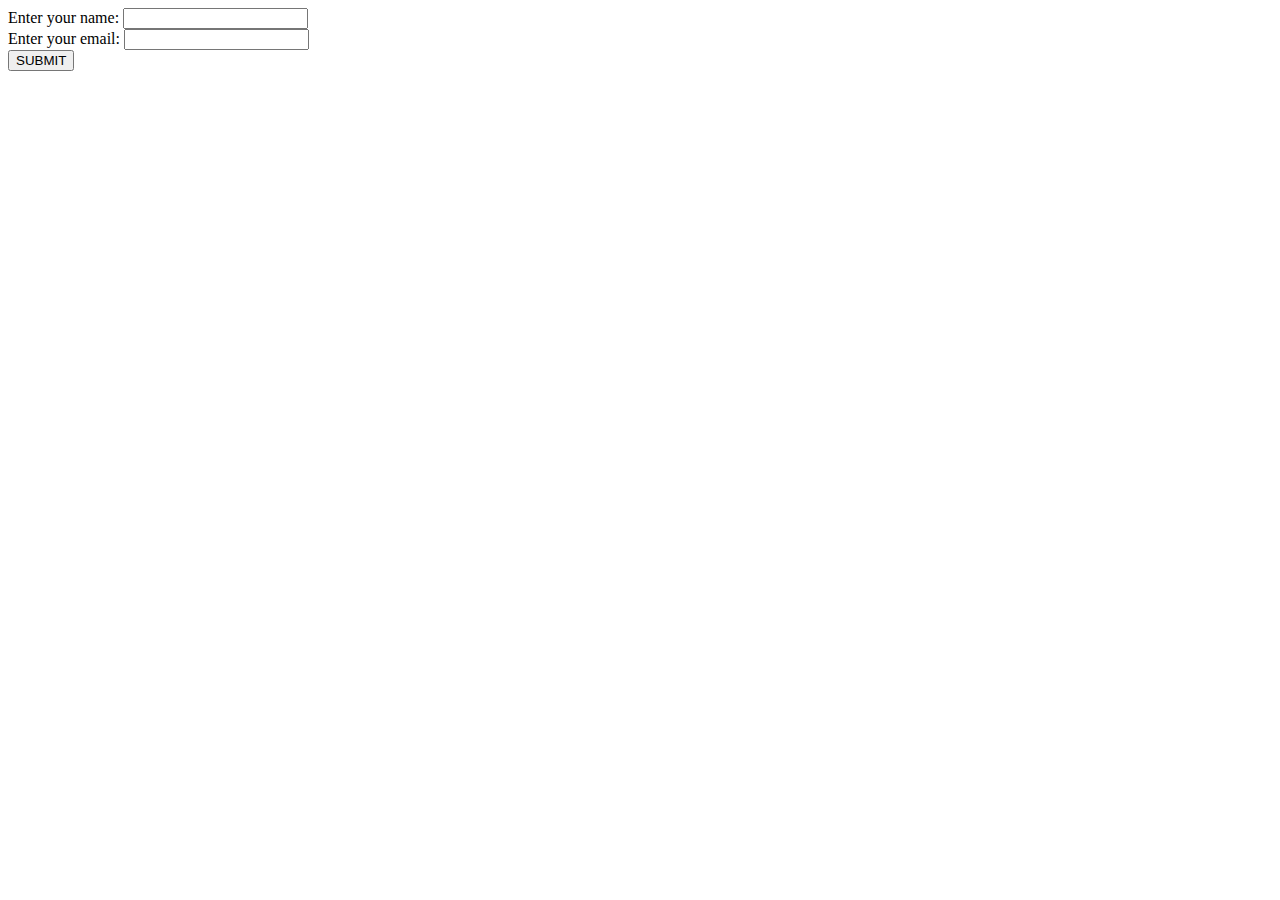
==== index.html @ 7df40efd "Add files via upload" ====
<!DOCTYPE html>
<html>
    <head>
        <meta charset="UTF-8" />
        <meta name="viewport" content="width=device-width, initial-scale=1.0" />
        <title>IEEE WORKSHOP</title>
        <script src="https://ajax.googleapis.com/ajax/libs/jquery/1.10.2/jquery.min.js"></script>
    </head>
    <body>
        <form class="form-example" id="formSubmit">
            <div class="form-example">
              <label for="name">Enter your name: </label>
              <input type="text" name="name" id="name">
            </div>
            <div class="form-example">
              <label for="email">Enter your email: </label>
              <input type="email" name="email" id="email">
            </div>
            <div class="form-example" >
              <button type="submit">SUBMIT</button>
            </div>
        </form>
    </body>
    <script src="/main.js"></script>
</html>
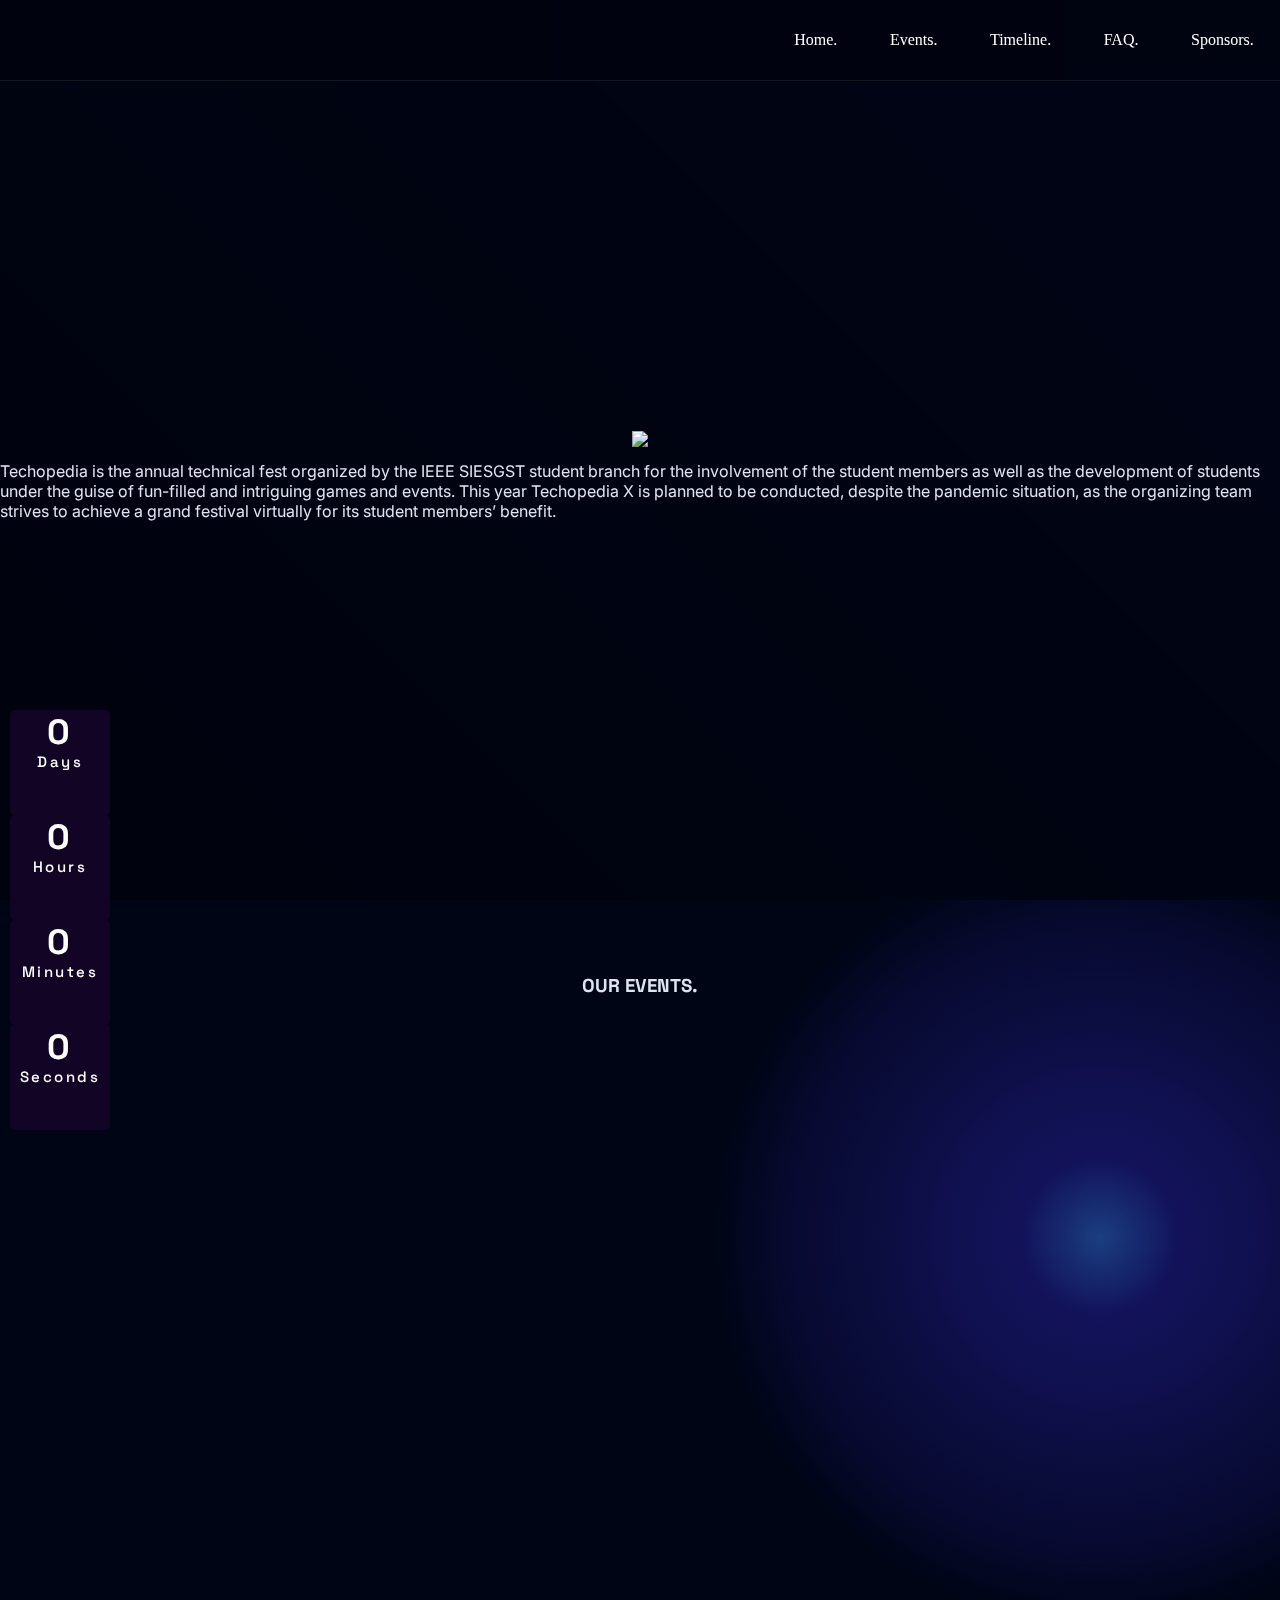
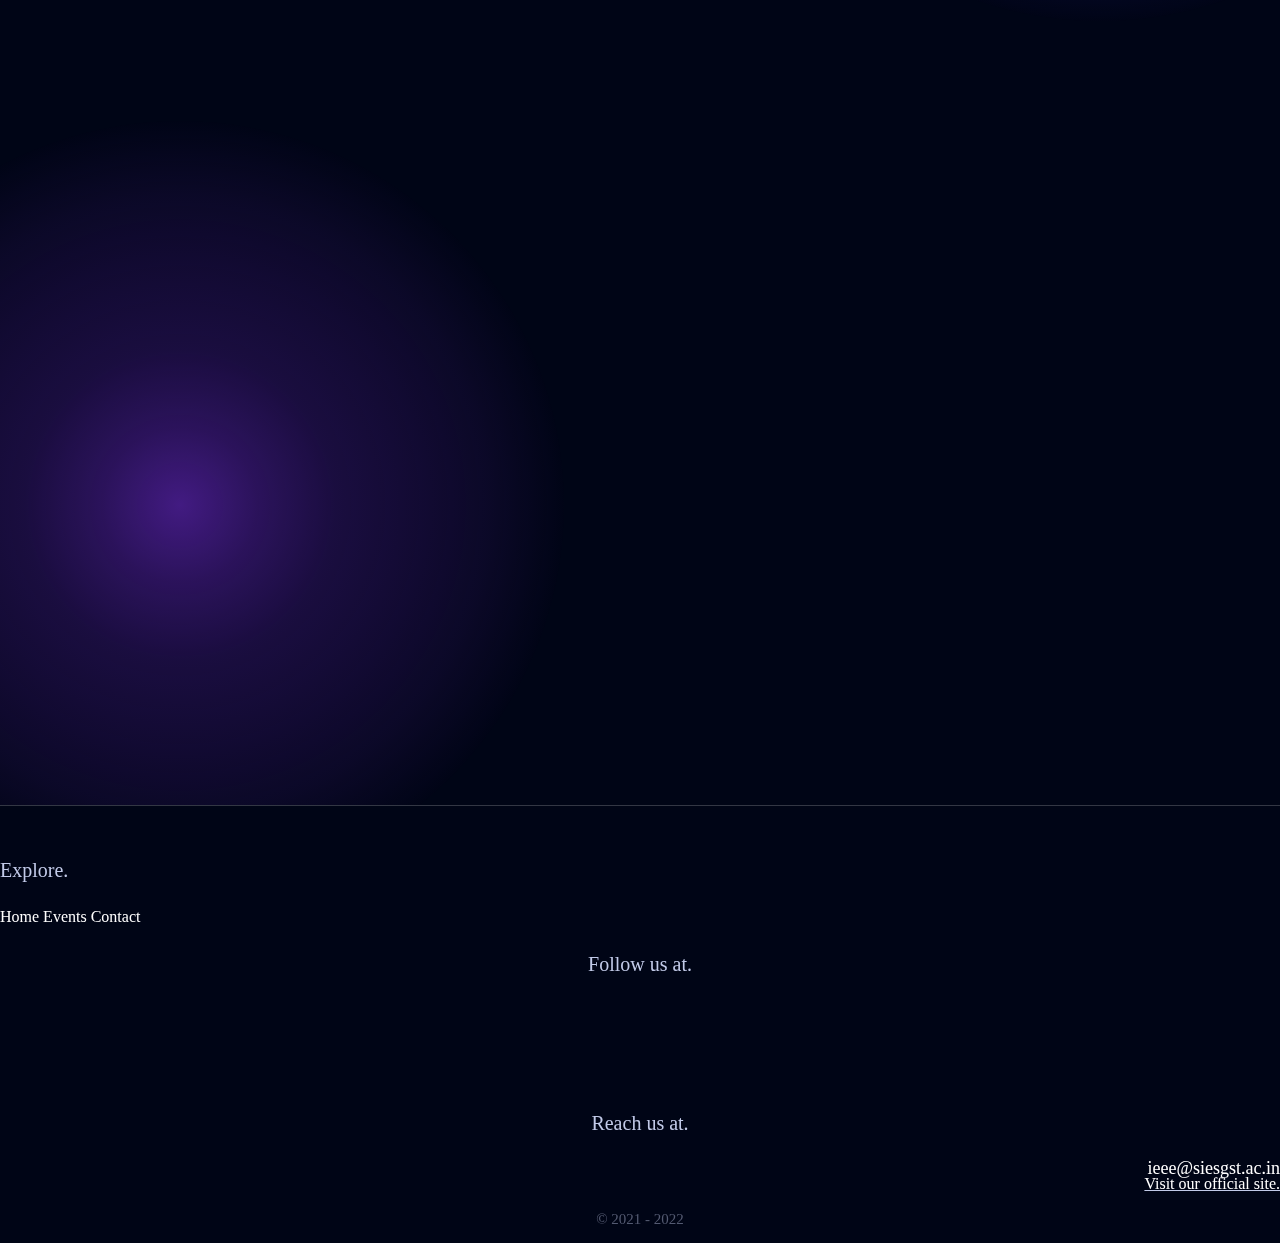
==== commit 98f38ab7: "index" ====
--- a/index.html
+++ b/index.html
@@ -1,25 +1,385 @@
 <!DOCTYPE html>
-<html>
-    <head>
-        <meta charset="UTF-8" />
-        <meta name="viewport" content="width=device-width, initial-scale=1.0" />
-        <title>IEEE WORKSHOP</title>
-        <script src="https://ajax.googleapis.com/ajax/libs/jquery/1.10.2/jquery.min.js"></script>
-    </head>
-    <body>
-        <form class="form-example" id="formSubmit">
-            <div class="form-example">
-              <label for="name">Enter your name: </label>
-              <input type="text" name="name" id="name">
-            </div>
-            <div class="form-example">
-              <label for="email">Enter your email: </label>
-              <input type="email" name="email" id="email">
-            </div>
-            <div class="form-example" >
-              <button type="submit">SUBMIT</button>
-            </div>
-        </form>
-    </body>
-    <script src="/main.js"></script>
-</html>+<html lang="en">
+
+<head>
+  <meta charset="UTF-8" />
+  <meta name="viewport" content="width=device-width, initial-scale=1.0" />
+  <meta http-equiv="X-UA-Compatible" content="ie=edge" />
+  <meta
+  name="description"
+  content="TechopediaX website of IEEE student chapter of SIES GST, Navi Mumbai."
+  />
+  <meta
+    name="keywords"
+    content="IEEE,, siesgst, SIESGST, official, student, website, TechopediaX, techopedia10.0, techopedia"
+  />
+  <!--whatsapp and fb-->
+  <meta
+    property="og:description"
+    content="TechopediaX website of IEEE student chapter of SIES GST, Navi Mumbai."
+  />
+  <meta property="og:url" content="https://techopedia.ieeesiesgst.in/" />
+  <meta property="og:image:alt" content="IEEE SIES GST" />
+  <!--twitter-->
+  <meta
+    property="twitter:description"
+    content="TechopediaX website of IEEE student chapter of SIES GST, Navi Mumbai."
+  />
+  <!--whatsapp and fb-->
+  <meta property="og:title" content="TechopediaX | IEEE SIESGST"/>
+  <meta property="og:type" content="website" />
+  <meta
+      property="og:image"
+      content="https://ieeesiesgst.in/popupimg.jpg"
+  />
+  <meta property="og:image:type" content="image/jpg" />
+  <meta property="og:image:width" content="1000" />
+  <meta property="og:image:height" content="500" />
+  <!--twitter-->
+  <meta property="twitter:card" content="summary_large_image" />
+  <meta property="twitter:title" content="TechopediaX | IEEE SIESGST" />
+  <meta
+      property="twitter:image"
+      content="https://ieeesiesgst.in/popupimg.jpg"
+  />
+
+  <title>Techopedia X | IEEE SIESGST </title>
+  
+  <!-- stylesheet -->
+  <link rel="stylesheet" href="style.css" />
+  <!-- bootstrap cdns -->
+  <link href="https://cdn.jsdelivr.net/npm/bootstrap@5.1.3/dist/css/bootstrap.min.css" rel="stylesheet"
+    integrity="sha384-1BmE4kWBq78iYhFldvKuhfTAU6auU8tT94WrHftjDbrCEXSU1oBoqyl2QvZ6jIW3" crossorigin="anonymous">
+  <script src="https://cdn.jsdelivr.net/npm/bootstrap@5.1.3/dist/js/bootstrap.bundle.min.js"
+    integrity="sha384-ka7Sk0Gln4gmtz2MlQnikT1wXgYsOg+OMhuP+IlRH9sENBO0LRn5q+8nbTov4+1p"
+    crossorigin="anonymous"></script>
+  <!-- google fonts -->
+  <link href="https://fonts.googleapis.com/css?family=Roboto+Mono:100,100i,300,300i,400,400i,500,500i,700,700i"
+    rel="stylesheet" />
+  <link rel="preconnect" href="https://fonts.googleapis.com">
+  <link rel="preconnect" href="https://fonts.gstatic.com" crossorigin>
+  <link href="https://fonts.googleapis.com/css2?family=Poppins&family=Space+Grotesk:wght@700&display=swap"
+    rel="stylesheet">
+  <script src="https://cdnjs.cloudflare.com/ajax/libs/jquery/3.6.0/jquery.min.js"
+    integrity="sha512-894YE6QWD5I59HgZOGReFYm4dnWc1Qt5NtvYSaNcOP+u1T9qYdvdihz0PPSiiqn/+/3e7Jo4EaG7TubfWGUrMQ=="
+    crossorigin="anonymous" referrerpolicy="no-referrer"></script>
+  <link rel="icon" type="image/x-icon" href="./Image/Tab_icon.png">
+
+  <!-- ______________boxicons________________ -->
+  <link href='https://unpkg.com/boxicons@2.1.1/css/boxicons.min.css' rel='stylesheet'>
+  <!-- _________animation_____________ -->
+  <!-- <link
+  rel="stylesheet"
+  href="https://cdnjs.cloudflare.com/ajax/libs/animate.css/4.1.1/animate.min.css"
+  /> -->
+  
+  <link rel="stylesheet" href="https://unpkg.com/aos@next/dist/aos.css" />
+  <script>
+    window.addEventListener('scroll',(event) => {
+      let yOffset = window.pageYOffset;
+      if(yOffset >= 40){
+        document.getElementById('navBg').classList.remove('homeBg')
+      }
+      else{
+        document.getElementById('navBg').classList.remove('homeBg')
+      }
+    });
+  </script>
+</head>
+
+<body>
+  <!--------------- navbar starts here --------------->
+  <div class="wrapper">
+    <nav class="homeBg" id="navBg">
+      <span id="brand">
+        <a href="https://techopedia.ieeesiesgst.in/"><img class="logo" src="./Image/IEEE SIESGST_white.png" alt=""></a>
+      </span>
+
+      <ul id="menu" class="menu pt-3">
+        <li class="nav">
+          <a href="#home">Home<span>.</span></a>
+        </li>
+        <li class="nav">
+          <a href="#events">Events<span>.</span></a>
+        </li>
+        <li class="nav">
+          <a href="#timeline">Timeline<span>.</span></a>
+        </li>
+        <li class="nav">
+          <a href="#faq">FAQ<span>.</span></a>
+        </li>
+        <li class="nav">
+          <a href="#sponsors">Sponsors<span>.</span></a>
+        </li>
+      </ul>
+
+      <div id="toggle">
+        <div class="span">menu</div>
+      </div>
+    </nav>
+    <div class="mobile-nav " id="resize">
+      <div class="close-btn">close</div>
+      <ul id="menu">
+        <li>
+          <a href="#home">Home<span>.</span></a>
+        </li>
+        <li>
+          <a href="#events">Events<span>.</span></a>
+        </li>
+        <li>
+          <a href="#timeline">Timeline<span>.</span></a>
+        </li>
+        <li>
+          <a href="#faq">FAQ<span>.</span></a>
+        </li>
+        <li>
+          <a href="#sponsors">Sponsors<span>.</span></a>
+        </li>
+      </ul>
+    </div>
+    <div class="test-header">
+      <!--------------- navbar ends here --------------->
+      <!--------------- hero section starts here --------------->
+      <div class="hero" id="home">
+        <div class="header container">
+          <h1 class="primary-title">
+            <img src="./Image/TechoTitle.png" class="techopedia-title mb-0" data-aos="zoom-out"/>
+            <!-- TECH<span class="outline">O</span>PEDIA X -->
+          </h1>
+          <p class="text-center about-text white pb-5" data-aos="fade-up" data-aos-duration=" 2500">
+            Techopedia is the annual technical fest organized by the IEEE SIESGST student branch for the involvement of the student members as well as the development of students under the guise of fun-filled and intriguing games and events. This year Techopedia X is planned to be conducted, despite the pandemic situation, as the organizing team strives to achieve a grand festival virtually for its student members’ benefit.          </p>
+        </div>
+      </div>
+      <div class="countdown animate__animated  animate__pulse" id="demo" data-aos="zoom-in-up" data-aos-duration=" 2500">
+      <div id="timer" class=" d-flex 
+        align-items-center justify-content-center mt-lg-3">
+        <div id="days" class="align-items-center flex-column d-flex justify-content-center"></div>
+        <div id="hours" class="align-items-center flex-column d-flex justify-content-center"></div>
+        <div id="minutes" class="align-items-center flex-column d-flex justify-content-center"></div>
+        <div id="seconds" class="align-items-center flex-column d-flex justify-content-center"></div>
+      </div>
+    </div>
+    
+      <script>
+        function makeTimer() {
+          // var endTime = new Date("Feb 06, 2022 17:30:00");
+          // var endTime = (Date.parse(endTime)) / 1000;
+          // var now = new Date();
+          // var now = (Date.parse(now) / 1000);
+          // var timeLeft = endTime - now;
+          var days = 00;
+          var hours = 00;
+          var minutes = 00;
+          var seconds = 00;
+          // if (hours < "10") { hours = "0" + hours; }
+          // if (minutes < "10") { minutes = "0" + minutes; }
+          // if (seconds < "10") { seconds = "0" + seconds; }
+          $("#days").html(days + "<span>Days</span>");
+          $("#hours").html(hours + "<span>Hours</span>");
+          $("#minutes").html(minutes + "<span>Minutes</span>");
+          $("#seconds").html(seconds + "<span>Seconds</span>");
+        }
+        setInterval(function () { makeTimer(); }, 0);
+      </script>
+      <!-- <div class="scroll-down"></div> -->
+
+      <!--------------- hero section ends here --------------->
+    </div>
+    <!-----EventsSection----------->
+    <div class="events" id="events">
+      <h3 class="secondary-title text-center pt-2 pb-2">OUR EVENTS.</h3>
+      <div>
+        <div class="row  squabble  d-flex justify-content-center align-items-center pb-md-5 pb-lg-0">
+          <div class="col-md-6 event-cover" data-aos="fade-up-right" data-aos-duration="1000"
+          data-aos-easing="ease-in-out">
+            <img src="./Image/squabble box.jpg" class=" d-block w-100 img-fluid odd" />
+          </div>
+          <div class="col-md-6 text-center" data-aos="fade-left" data-aos-duration="1000"
+          data-aos-easing="ease-in-out">
+            <div class="p-3 pb-md-5 pb-lg-0">
+              <h1 class="event-title mb-3">SQUABBLE</h1>
+              <p class="event-content"> Be heard or be in a herd!
+              </p>
+              <div class="Event-button">
+                <button type="submit" class="btn  btn-lg draw-border">
+                  <a href="/form.html">Participate</a>
+                </button>
+              </div>
+            </div>
+
+          </div>
+        </div>
+        <div class="row inquisitive d-flex justify-content-center align-items-center pb-md-5 pb-lg-0">
+          <div class="col-md-6 event-cover" data-aos="fade-up-left" data-aos-duration="1000"
+          data-aos-easing="ease-in-out">
+            <img src="./Image/inquisitive box.jpg" class=" d-block w-100 img-fluid even " />
+          </div>
+          <div class="col-md-6 text-center" data-aos="fade-right" data-aos-duration="1000"
+          data-aos-easing="ease-in-out">
+            <div class="p-3 pb-md-5 pb-lg-0">
+              <h1 class="event-title mb-3">INQUISITIVE</h1>
+              <p class="event-content"> A hero can't be built without the profound knowledge of their own surroundings
+              </p>
+              <div class="Event-button">
+                <button type="submit" class="btn  btn-lg draw-border">
+                  <a href="/form.html">Participate</a>
+                </button>
+              </div>
+            </div>
+          </div>
+        </div>
+      </div>
+    </div>
+    <!-- <h3 class="secondary-title text-center pt-2 pb-2">More Events Coming Soon...!</h3> -->
+    <!--------Event Section ends here------->
+
+
+
+  </div>
+    <!--------------- footer starts here --------------->
+    <footer class="footer">
+      <div class="container">
+        <div class="hr">
+          <div class="row"></div>
+        </div>
+
+        <br /><br />
+
+        <div class="info">
+          <div class="row">
+            <div class="col-lg-4" id="personal">
+              <h3>Explore.</h3>
+              <div class="explore">
+              <a href="#home" data-wow-delay="0.2s">Home</a>
+              <a href="#events" data-wow-delay="0.2s">Events</a>
+              <a href="mailto: ieee@siesgst.ac.in" data-wow-delay="0.2s">Contact</a>
+              
+              
+              </div>
+              
+            </div>
+
+            <div class="col-lg-4 footer-column">
+              <h3 class="follow-us">Follow us at.</h3>
+
+              <ul class="social-links">
+                <li id="insta" class="wow fadeInUp" data-wow-delay="0.6s"><a target="_blank"
+                    href="https://www.instagram.com/ieeesiesgst/?hl=en"><img src="./Image/InstagramLogo (1).png"
+                      alt=""></a>
+                </li>
+                <li class="wow fadeInUp" data-wow-delay="1s"><a target="_blank"
+                    href="https://www.linkedin.com/company/ieee-gst"><img src="./Image/LinkedinLogo.png" alt=""></a></li>
+
+                <li class="wow fadeInUp" data-wow-delay="0.8s"><a target="_blank"
+                    href="https://twitter.com/_ieeesiesgst?s=09"><img src="./Image/twitter logo.png" alt=""></li>
+                <li class="wow fadeInUp" data-wow-delay="1s"><a target="_blank"
+                    href="https://www.youtube.com/c/IEEESIESGST"><img src="./Image/youtube logo.png" alt=""></a></li>
+                <li class="wow fadeInUp" data-wow-delay="0.4s"><a target="_blank"
+                    href="https://www.facebook.com/groups/714385779076148/?ref=share"><img
+                      src="./Image/FacebookLogo.png" alt=""></a></li>
+                <li class="wow fadeInUp" data-wow-delay="1s"><a target="_blank"
+                    href="https://open.spotify.com/show/08snSfTbCS9EcxWTDIJYuV?si=s5eliMbwTPeOXAC2ZG8MDg&utm_source=copy-link"><img
+                      src="./Image/SpotifyLogo.png" alt=""></a></li>
+                <li class="wow fadeInUp" data-wow-delay="1s"><a target="_blank"
+                    href="https://github.com/ieeesiesgst"><img src="./Image/github logo.png" alt=""></a></li>
+              </ul>
+
+
+
+              <br /><br />
+
+
+            </div>
+
+            <div class="col-lg-4" id="address">
+              <h3 class="Reach-us">Reach us at.</h3>
+              <h4 data-wow-delay="0.2s"><span><a href="mailto: ieee@siesgst.ac.in">
+                ieee@siesgst.ac.in
+              </a></span></h4>
+              <!-- <a href="tel:908923792" data-wow-delay="0.2s">+91 908923792
+              </h4>
+              <a href="tel:899023723" data-wow-delay="0.2s">+91 899023723</h4> -->
+              <!-- <br /><br /> -->
+              
+                <div class="official-website"><a href="https://ieeesiesgst.in/" target="_blank" data-wow-delay="0.2s"> Visit our official site.</a> </div>
+              
+            </div>
+          </div>
+          <h3 class="copyright"> &copy; 2021 - 2022</h3>
+        </div>
+      </div>
+      <br />
+    </footer>
+    <!--------------- footer ends here --------------->
+
+
+
+  <!-- greensock cdn -->
+  <script src="https://cdnjs.cloudflare.com/ajax/libs/gsap/2.1.2/TweenMax.min.js"></script>
+  <script src="https://code.jquery.com/jquery-3.4.1.js"></script>
+  <script type="text/javascript">
+    // navigation starts here
+
+    $("#toggle").click(function () {
+      $(this).toggleClass("on");
+      $("#resize").toggleClass("active");
+    });
+
+    $("#resize ul li a").click(function () {
+      $(this).toggleClass("on");
+      $("#resize").toggleClass("active");
+    });
+
+    $(".close-btn").click(function () {
+      $(this).toggleClass("on");
+      $("#resize").toggleClass("active");
+    });
+
+    TweenMax.from("#brand", 1, {
+      delay: 0.4,
+      y: 10,
+      opacity: 0,
+      ease: Expo.easeInOut,
+    });
+
+    TweenMax.staggerFrom(
+      "#menu li a",
+      1,
+      {
+        delay: 0.4,
+        opacity: 0,
+        ease: Expo.easeInOut,
+      },
+      0.1
+    );
+
+    // nav animation ends
+  </script>
+  <script src="https://unpkg.com/aos@next/dist/aos.js">
+  </script>
+  <script>
+        AOS.init({once:true});
+  </script> 
+</body>
+
+</html>
+<script>
+  const accordionItemHeaders = document.querySelectorAll(".accordion-item-header");
+  accordionItemHeaders.forEach(accordionItemHeader => {
+    accordionItemHeader.addEventListener("click", event => {
+      accordionItemHeader.classList.toggle("active");
+      const accordionItemBody = accordionItemHeader.nextElementSibling;
+      if (accordionItemHeader.classList.contains("active")) {
+        accordionItemBody.style.maxHeight = accordionItemBody.scrollHeight + "px";
+        accordionItemHeader.style.backgroundColor = "#000516";
+        accordionItemHeader.style.border = "#fff solid 1px";
+      }
+      else {
+        accordionItemBody.style.maxHeight = 0;
+        accordionItemHeader.style.backgroundColor = "transparent";
+        accordionItemHeader.style.border = "#fff solid 1px";
+      }
+
+    });
+  });
+</script>--- a/style.css
+++ b/style.css
@@ -0,0 +1,1548 @@
+/*--------------- basic styling --------------- */
+@import url("https://fonts.googleapis.com/css2?family=Inter&display=swap");
+@import url("https://fonts.googleapis.com/css2?family=Space+Grotesk:wght@400;600;700&display=swap");
+html,
+body {
+  margin: 0;
+  padding: 0;
+  width: 100%;
+  height: 100%;
+  /* font-family: "Roboto Mono" !important; */
+  background: #000516 !important;
+  color: #fff !important;
+  scroll-behavior: smooth;
+  background-image: ("./");
+}
+
+ul,
+li,
+a {
+  text-decoration: none !important;
+  color: white !important;
+  list-style: none !important;
+}
+
+.h1,
+.h2,
+.h3,
+.h4,
+.h5,
+.h6,
+h1,
+h2,
+h3,
+h4,
+h5,
+h6 {
+  margin-bottom: 0rem;
+  font-weight: 500;
+  line-height: 0.8 !important;
+}
+
+.techopedia-title {
+  width: 700px;
+}
+
+#events,
+#faq,
+#previous-sponsors {
+  scroll-margin: 80px;
+  font-family: "Space Grotesk", sans-serif;
+}
+
+#sponsors,
+#timeline {
+  scroll-margin: 30px;
+}
+.taskade img{
+  width: 145px;
+  margin-bottom:15px;
+}
+.squabble,
+.inquisitive,
+.technopreneur,
+.QB,
+.labyrinth,
+.nexus {
+  align-items: center;
+  max-width: 100vw;
+  margin-bottom: 60px !important;
+  position: relative;
+}
+.inquisitive::before,
+.QB::before,
+/* .nexus::before  */
+.labyrinth::before  
+{
+  content: "";
+  position: absolute;
+  border-radius: 700px;
+  width: 60vw;
+  height: 60vw;
+  left: -520px;
+  z-index: -1;
+  background: radial-gradient(
+    #421b82,
+    #431b82a4,
+    #431b8263,
+    #431b8248,
+    #431b822a,
+    transparent,
+    transparent,
+    transparent
+  );
+}
+
+.squabble::before,
+.technopreneur::before,
+/* .labyrinth::before  */
+.nexus::before  
+{
+  position: absolute;
+  content: "";
+  right: -520px;
+  transform: translateY(-50%);
+  width: 60vw;
+  height: 60vw;
+  border-radius: 700px;
+  z-index: -1;
+  top: 200px;
+  background: radial-gradient(
+    #1b3f82,
+    #1d1b82a2,
+    #1d1b8286,
+    #1d1b825d,
+    #1d1b823f,
+    transparent,
+    transparent,
+    transparent
+  );
+}
+
+/* _____________margin______________ */
+.odd {
+  margin-left: -70px !important;
+}
+.even {
+  margin-left: 70px !important;
+}
+
+/* .primary-title {
+  color: #fff;
+  font-family: "Space Grotesk", sans-serif;
+  font-style: normal;
+  font-weight: 600;
+} */
+.about-text {
+  font-family: "Inter", sans-serif;
+  font-size: 16px;
+  margin-top: 10px;
+  font-weight: 400 !important;
+  color: #c1cae8a2;
+}
+.text-center {
+  font-style: normal;
+  font-weight: bold;
+  color: #e0e4f2;
+}
+.events {
+  display: flex;
+  flex-direction: column;
+  align-items: center;
+  margin-top: 60px;
+}
+.events h3 {
+  margin-bottom: 43px;
+}
+/* _______________________ScrollBar________________________ */
+::-webkit-scrollbar {
+  width: 10px;
+}
+::-webkit-scrollbar-track {
+  background: transparent;
+}
+::-webkit-scrollbar-thumb {
+  background: linear-gradient(90.78deg, #331465 8.47%, #1c0245 97.06%);
+  border-radius: 10px;
+}
+::-webkit-scrollbar-thumb:hover {
+  background: rgba(255, 255, 255, 0.301);
+}
+/*--------------- navigation --------------- */
+nav {
+  width: 100%;
+  background: rgba(0, 0, 0, 0.205);
+  backdrop-filter: blur(12px);
+  border-bottom: 1px solid rgba(255, 255, 255, 0.08);
+  height: 80px;
+  position: fixed;
+  z-index: 1;
+  display: flex;
+  justify-content: space-between;
+  align-items: center;
+  color: #fff;
+}
+
+.menu {
+  display: flex;
+  width: 40%;
+  justify-content: space-around;
+  align-items: center;
+}
+
+nav #brand {
+  float: left;
+  display: block;
+  margin-left: 82px;
+  line-height: 80px;
+  font-weight: bold;
+}
+
+nav #brand a,
+nav .menu a {
+  color: #fff;
+  transition: all 0.3s ease-out;
+}
+
+nav #brand a:hover {
+  text-decoration: none;
+}
+
+#toggle {
+  position: absolute;
+  right: 30px;
+  top: 20px;
+  font-weight: 300;
+  z-index: 2;
+  width: 30px;
+  height: 30px;
+  cursor: pointer;
+  float: right;
+  transition: all 0.3s ease-out;
+  visibility: hidden;
+  opacity: 0;
+}
+
+.close-btn {
+  position: absolute;
+  right: 16px;
+  font-weight: 300;
+  z-index: 2;
+  cursor: pointer;
+  top: -2px;
+  line-height: 80px;
+}
+.mobile-nav.active {
+  position: fixed;
+}
+#resize {
+  z-index: 1;
+  top: 0px;
+  position: fixed;
+  background: #0f0f0f;
+  width: 100%;
+  height: 100%;
+  visibility: hidden;
+  opacity: 0;
+  transition: all 0.2s ease-out;
+}
+
+#resize #menu {
+  height: 90px;
+  position: absolute;
+  left: 45%;
+  transform: translateX(-40%);
+  text-align: center;
+  display: table-cell;
+  vertical-align: center;
+}
+
+#resize #menu li {
+  display: block;
+  text-align: center;
+  padding: 10px 0;
+  font-size: 50px;
+  min-height: 50px;
+  font-weight: bold;
+  cursor: pointer;
+  transition: all 0.3s ease-out;
+}
+
+#resize li:nth-child(1) {
+  margin-top: 100px;
+}
+
+#resize #menu li a {
+  color: #fff;
+}
+
+#resize #menu li a:hover {
+  text-decoration: none;
+}
+
+#resize.active {
+  visibility: visible;
+  opacity: 1;
+}
+@media screen and (max-width: 500px) and (min-width: 450px) {
+  #timer {
+    margin-top: 40px;
+  }
+}
+
+@media (max-width: 768px) {
+  #toggle {
+    visibility: visible;
+    opacity: 1;
+    margin-top: 6px;
+    margin-right: 4px;
+  }
+  nav #brand {
+    margin-left: 24px;
+  }
+
+  #menu a {
+    font-size: 20px;
+    font-weight: 300;
+  }
+
+  #resize li span {
+    font-weight: bolder;
+  }
+
+  nav #menu {
+    display: none;
+  }
+}
+
+@media (min-width: 769px) {
+  #resize {
+    visibility: hidden !important;
+  }
+}
+
+/*--------------- hero section --------------- */
+.homeBg {
+  background: rgba(0, 0, 0, 0.205);
+  backdrop-filter: blur(100px);
+}
+.test-header {
+  /* background: url(./Image/banner\ 2.jpg); */
+  background: url(./Image/techo-bg.jpg);
+  background-blend-mode: overlay;
+  background-repeat: no-repeat;
+  background-size: cover;
+  height: 100vh;
+  backdrop-filter: blur(10px);
+}
+
+.outline {
+  -webkit-text-fill-color: transparent; /* Will override color (regardless of order) */
+  -webkit-text-stroke-width: 1px;
+  -webkit-text-stroke-color: white;
+}
+
+.hero {
+  height: 100vh;
+  display: flex;
+  align-items: center;
+  justify-content: center;
+  background-image: linear-gradient(45deg, rgba(0, 0, 0, 0.384), transparent);
+}
+
+.hero h1 {
+  text-align: center;
+  letter-spacing: -2px;
+  line-height: 58px;
+  font-size: 60px;
+  font-family: "Space Grotesk", sans-serif;
+}
+
+@media (max-width: 768px) {
+  .header h1 {
+    font-size: 40px;
+
+    font-family: "Space Grotesk", sans-serif;
+  }
+}
+
+/*--------------- projects section --------------- */
+
+.row:nth-child(even) {
+  flex-direction: row-reverse;
+}
+
+.col-lg-3 {
+  margin: auto 0;
+}
+
+.col-lg-6 {
+  padding: 0 !important;
+}
+
+h6 {
+  text-align: center;
+}
+
+.vertical {
+  margin-top: 40px;
+  border-left: 1px solid #fff;
+  height: 80px;
+  position: absolute;
+  left: 50%;
+}
+
+.project {
+  height: 500px;
+}
+
+.event-cover.right {
+  display: flex !important;
+  justify-content: flex-end !important;
+}
+
+.event-cover img {
+  width: 648px;
+  height: 502px;
+  object-fit: cover;
+  z-index: 1;
+  box-shadow: 27px 29px 100px rgba(0, 0, 13, 0.7);
+}
+
+.event-info {
+  text-align: center;
+}
+/* .Event-heading {
+  margin-bottom: 30px;
+  font-family: "Space Grotesk", sans-serif;
+  color: #c1cae8;
+  font-weight: 600;
+  font-size: 30px;
+  text-align: center;
+} */
+.event-title {
+  font-family: "Space Grotesk", sans-serif;
+  color: #c1cae8;
+  font-weight: 600;
+  font-size: 30px;
+}
+.Event-para {
+  color: #535a71 !important;
+  font-family: "Inter", sans-serif;
+  margin-bottom: 30px;
+  text-align: center;
+  margin-right: 0;
+  font-weight: 400 !important;
+  backdrop-filter: url();
+}
+.event-content {
+  color: #535a71 !important;
+  font-family: "Inter", sans-serif;
+  font-weight: 400 !important;
+}
+
+.event-info div {
+  width: 500px;
+  margin: 0 auto;
+}
+
+.Event-button button a {
+  text-decoration: none;
+  color: #fff;
+}
+.Event-button {
+  display: flex;
+  justify-content: center;
+}
+.Event-button .btn {
+  background: linear-gradient(90.78deg, #331465 8.47%, #1c0245 97.06%);
+  box-shadow: 0px 12px 54px #0b001d;
+  border-radius: 5px;
+}
+.Event-button .btn:hover a {
+  text-decoration: none;
+}
+/* Event hover button  */
+/* ______________________sponsors_____________________ */
+.sponsors {
+  display: flex;
+  max-width: 1440px;
+  flex-direction: column;
+  justify-content: center;
+  font-weight: bold;
+  font-family: "Space Grotesk", sans-serif;
+}
+.sponsor-title{
+  font-size: 18px;
+}
+#sponsors,
+#previous-sponsors {
+  margin: 0 auto;
+  max-width: 1300px;
+  padding: 50px 0;
+}
+.sponsor-container .card p {
+  font-family: "Space Grotesk", sans-serif;
+  margin-top: 5px;
+}
+.sponsor-container {
+  justify-content: center;
+  flex-direction: row !important;
+  align-items: center;
+  padding-top: 20px;
+}
+
+#previous-sponsors .email {
+  font-family: "Space Grotesk", sans-serif;
+  font-weight: normal;
+  color: #fff;
+}
+#previous-sponsors .email span,
+#previous-sponsors .email span a,
+.official-website {
+  text-decoration: underline;
+  color: #c1cae8;
+}
+
+.card {
+  background-color: transparent !important;
+  border: none !important;
+  align-items: center;
+}
+
+.sponsor-image {
+  mix-blend-mode: screen;
+  width: 240px;
+}
+
+/*--------------- footer section --------------- */
+.collab {
+  text-align: right;
+}
+.explore {
+  margin: 20px 0;
+}
+.official-website {
+  margin-bottom: 20px;
+}
+.collab p {
+  font-weight: lighter !important;
+  margin-bottom: 20px;
+}
+
+.hr {
+  background: rgba(255, 255, 255, 0.2);
+  height: 1px;
+}
+
+.info h4 {
+  font-size: 18px;
+  font-weight: lighter;
+}
+
+.info p {
+  color: grey;
+  font-weight: lighter;
+}
+
+.info li {
+  font-weight: lighter;
+  /* color: #fff; */
+  font-size: 18px;
+  padding-left: 20px;
+}
+
+#media,
+#address {
+  text-align: right;
+}
+
+#media ul {
+  list-style: none;
+}
+
+#media ul li {
+  display: inline-block;
+}
+
+@media (max-width: 768px) {
+  .collab,
+  #personal,
+  #media,
+  #address {
+    text-align: center;
+  }
+
+  #previous-sponsors {
+    margin-left: 0px;
+  }
+  #previous-sponsors .email {
+    margin-left: 5px;
+  }
+}
+
+/*--------------- work page --------------- */
+
+.hero-content {
+  margin-left: 0%;
+}
+
+.hero-content p {
+  font-weight: 300;
+  line-height: 36px;
+  color: grey;
+}
+
+.hero-content h6 {
+  text-align: left;
+}
+
+@media (max-width: 768px) {
+  .hero-content {
+    padding-top: 50px;
+    width: 96%;
+    margin: 0 auto;
+  }
+}
+
+/*---------------about page --------------- */
+
+.about {
+  height: 500px;
+  margin-top: 120px;
+}
+
+.image {
+  background: url(https://images.unsplash.com/photo-1540885762261-a2ca01f290f9?ixlib=rb-1.2.1&ixid=eyJhcHBfaWQiOjEyMDd9&auto=format&fit=crop&w=2468&q=80)
+    no-repeat 50% 70%;
+}
+
+/*--------------- contact form --------------- */
+
+#contact-form {
+  margin: 5% 1.4%;
+}
+
+#contact-form ul {
+  list-style: none;
+  border-radius: 5px;
+  margin-bottom: 40px;
+}
+
+#contact-form li {
+  padding: 10px;
+}
+
+#contact-form li:last-of-type {
+  border-bottom: none;
+}
+
+#contact-form label {
+  display: block;
+  font-size: 0.8em;
+  color: #999;
+  padding-left: 5px;
+}
+
+#contact-form input,
+#contact-form textarea {
+  width: 100%;
+  padding: 5px;
+  border: none;
+  resize: vertical;
+  background: transparent;
+  color: #fff;
+  font-weight: bolder;
+}
+
+input:focus {
+  outline: none;
+  border: none;
+}
+
+textarea:focus {
+  outline: none;
+  border: none;
+}
+
+.textarea {
+  border-bottom: 1px solid #dfdfdf;
+}
+
+.send {
+  margin-left: 50px;
+  text-transform: uppercase;
+  padding: 20px 30px;
+  background: transparent;
+  color: #dfdfdf;
+  font-size: 14px;
+  letter-spacing: 2px;
+}
+
+.send:hover {
+  background: #dfdfdf;
+  color: #101010;
+}
+
+@media (max-width: 768px) {
+  #contact-form {
+    margin: 5% -8%;
+    width: 98%;
+  }
+}
+
+/*--------------- project page --------------- */
+
+.prev,
+.next p {
+  color: grey;
+}
+
+.prev p {
+  text-align: left;
+}
+
+.next p {
+  text-align: right;
+}
+
+/************HERO SECTION************/
+.countdown {
+  font-family: "Space Grotesk", sans-serif;
+  font-style: normal;
+  margin-top: -200px;
+  font-weight: bold;
+  font-size: 50px;
+  color: #ffffff;
+  text-align: center;
+  letter-spacing: 0.05em;
+  padding-top: 10px;
+}
+
+/*********** TIMELINE **********/
+.bg {
+  background-color: transparent;
+  padding-top: 50px;
+}
+
+.timeline-heading {
+  background-color: transparent;
+  text-align: center;
+  color: #c1cae8;
+  font-size: 2rem;
+}
+.container-timeline {
+  min-height: 550px;
+  width: 100%;
+  display: flex;
+  align-items: center;
+  justify-content: center;
+  background: transparent;
+}
+.timeline {
+  width: 80%;
+  height: auto;
+  max-width: 600px;
+  margin: 0 auto;
+  position: relative;
+  margin-bottom: 40px;
+}
+
+.timeline ul {
+  padding: 0;
+  list-style: none;
+}
+.timeline ul li {
+  background: transparent;
+  color: #fff;
+  border-radius: 10px;
+  margin-bottom: 20px;
+}
+.timeline ul li:last-child {
+  margin-bottom: 0;
+}
+.timeline-content h1 {
+  font-size: 25px;
+  line-height: 30px;
+  margin-bottom: 10px;
+  font-family: "Space Grotesk", sans-serif;
+  font-weight: bold;
+  /* color:#C1CAE8; */
+}
+.timeline-content p {
+  font-size: 16px;
+  line-height: 30px;
+  font-weight: 300;
+}
+
+.timeline-content .date {
+  margin-bottom: 20px;
+}
+.date {
+  color: #535a71;
+  font-weight: light;
+}
+@media only screen and (min-width: 768px) {
+  .timeline:before {
+    content: "";
+    position: absolute;
+    top: 0;
+    left: 50%;
+    transform: translateX(-50%);
+    width: 2px;
+    height: 100%;
+    background-color: gray;
+  }
+  .timeline ul li {
+    width: 50%;
+    position: relative;
+    margin-bottom: 19px;
+  }
+  .timeline ul li:nth-child(odd) {
+    float: left;
+    clear: right;
+    transform: translateX(-30px);
+    border-radius: 20px 0px 20px 20px;
+  }
+  .timeline ul li:nth-child(even) {
+    float: right;
+    clear: left;
+    transform: translateX(30px);
+    border-radius: 0px 20px 20px 20px;
+  }
+  .timeline ul li::before {
+    content: "";
+    position: absolute;
+    height: 15px;
+    width: 15px;
+    border-radius: 50%;
+    background-color: #c1cae8;
+    top: 0px;
+  }
+  .timeline ul li:nth-child(odd)::before {
+    transform: translate(150%, -50%);
+    right: -15px;
+  }
+  .timeline ul li:nth-child(even)::before {
+    transform: translate(50%, -50%);
+    left: -45px;
+  }
+  .timeline-content {
+    margin-bottom: 30px;
+    margin-top: -30px;
+  }
+  .timeline-content h1 {
+    margin-top: 15px;
+  }
+}
+@media (max-width: 767px) {
+  .vl {
+    border-left: 3px solid gray;
+    height: 390px;
+  }
+  .timeline ul li:nth-child(even)::before {
+    transform: translate(50%, -50%);
+    content: "";
+    position: absolute;
+    height: 15px;
+    width: 15px;
+    border-radius: 50%;
+    background-color: #c1cae8;
+    left: -14px;
+    margin-top: 5px;
+  }
+  .timeline ul li:nth-child(odd)::before {
+    transform: translate(50%, -50%);
+    content: "";
+    position: absolute;
+    height: 15px;
+    width: 15px;
+    border-radius: 50%;
+    background-color: #c1cae8;
+    left: -14px;
+    margin-top: 5px;
+  }
+  .timeline {
+    margin-left: 15px;
+  }
+}
+
+/*************** FAQ **************/
+
+.faq {
+  margin-top: 100px;
+  display: flex;
+  justify-content: center;
+  align-items: center;
+  justify-content: center;
+}
+.faq img {
+  width: 80%;
+  height: 80%;
+  margin-left: 20px;
+}
+
+.faq-heading {
+  text-align: center;
+  font-size: 2rem;
+  color: #c1cae8;
+}
+
+.accordion {
+  width: 90%;
+  max-width: 1000px;
+  margin: 2rem auto;
+  background-color: transparent;
+}
+
+.accordion-item-faq {
+  background-color: transparent;
+  color: #c1cae8;
+  margin: 1rem 0;
+  font-weight: normal;
+  /* border:transparent; */
+}
+
+.accordion-item-header {
+  padding: 0.5rem 1rem 0.5rem 1rem;
+  min-height: 3.5rem;
+  line-height: 1.25rem;
+  font-weight: bold;
+  display: flex;
+  align-items: center;
+  justify-content: space-between;
+  position: relative;
+  cursor: pointer;
+  color: #ffffff;
+  background-color: transparent;
+  border: #fff solid 1px;
+}
+.accordion-item-body-content {
+  background-color: transparent;
+  border-radius: 20px;
+}
+
+.accordion-item-header::before {
+  content: "";
+  font-size: 2rem;
+  position: absolute;
+  right: 1rem;
+}
+
+.accordion-item-body {
+  max-height: 0;
+  overflow: hidden;
+  transition: max-height 0.2s ease-out;
+}
+
+.accordion-item-body-content {
+  padding: 1rem;
+  line-height: 1.5rem;
+  background: transparent;
+}
+@media (max-width: 996px) and (min-width: 768px) {
+  .faq img {
+    margin-left: 70px;
+  }
+
+  .odd {
+    margin-left: 0px !important;
+  }
+  .even {
+    margin-left: 0 !important;
+  }
+}
+@media (max-width: 768px) {
+  .squabble,
+  .inquisitive,
+  .technopreneur,
+  .QB,
+  .labyrinth,
+  .nexus {
+    background-size: 800px;
+    margin-bottom: 0px !important;
+    padding-top: 0px;
+  }
+.inquisitive::before,
+.QB::before,
+/* .nexus::before  */
+.labyrinth::before  
+{
+    content: "";
+    position: absolute;
+    border-radius: 700px;
+    width: 80vw;
+    height: 60vw;
+    left: -300px;
+    z-index: -1;
+    background: radial-gradient(
+      #421b82,
+      #431b82a4,
+      #431b8263,
+      #431b8248,
+      #431b822a,
+      transparent,
+      transparent,
+      transparent
+    );
+  }
+
+  .squabble::before,
+.technopreneur::before,
+.nexus::before 
+/* .labyrinth::before  */
+{
+    position: absolute;
+    content: "";
+    right: -230px;
+    transform: translateY(-50%);
+    width: 60vw;
+    height: 60vw;
+    border-radius: 700px;
+    z-index: -1;
+    top: 200px;
+    background: radial-gradient(
+      #1b3f82,
+      #1d1b82a2,
+      #1d1b8286,
+      #1d1b825d,
+      #1d1b823f,
+      transparent,
+      transparent,
+      transparent
+    );
+  }
+
+  .odd {
+    margin-left: 0px !important;
+  }
+  .even {
+    margin-left: 0 !important;
+  }
+  .project {
+    height: 300px;
+  }
+  .faq-image {
+    text-align: center;
+    width: 80% !important;
+  }
+  .faq-image img {
+    margin-left: 45px;
+    margin-top: 20px;
+    margin: 0 auto;
+  }
+}
+
+@media screen and (min-width: 365px) and (max-width: 510px) {
+  .techopedia-title {
+    width: 350px;
+  }
+}
+@media screen and (min-width: 200px) and (max-width: 365px) {
+  .techopedia-title {
+    width: 300px;
+  }
+}
+
+@media screen and (min-width: 511px) and (max-width: 780px) {
+  .techopedia-title {
+    width: 500px;
+  }
+  .countdown {
+    padding-top: 0px;
+    font-size: 15px;
+  }
+  .squabble,
+  .inquisitive,
+  .technopreneur,
+  .QB,
+  .labyrinth,
+  .nexus {
+    z-index: 0;
+    background-size: 600px;
+    margin-top: -90px;
+  }
+  .card {
+    margin-bottom: 20px !important;
+  }
+  .social-links {
+    width: 90%;
+  }
+  .footer-column {
+    width: 80%;
+  }
+  #faq .faq .faq-image img {
+    margin-left: 40px;
+  }
+  .about-text {
+    font-size: 12px;
+  }
+
+  .event-cover img {
+    width: 300px;
+    height: 240px;
+    z-index: 1;
+  }
+
+  .inquisitive::after,
+.QB::after,
+/* .labyrinth::after  */
+.nexus::after {
+    content: "";
+    position: absolute;
+    border-radius: 700px;
+    width: 90vw;
+    height: 90vw;
+    top: 150px;
+    left: -140px;
+    z-index: -1;
+    background: radial-gradient(
+      #421b82,
+      #431b82a4,
+      #431b8263,
+      #431b8248,
+      #431b822a,
+      transparent,
+      transparent,
+      transparent
+    );
+  }
+
+  .squabble::before,
+.technopreneur::before,
+/* .nexus::before  */
+.labyrinth::before {
+    position: absolute;
+    content: "";
+    right: -150px;
+    transform: translateY(-50%);
+    width: 90vw;
+    height: 90vw;
+    border-radius: 700px;
+    z-index: -1;
+    top: 350px;
+    background: radial-gradient(
+      #1b3f82,
+      #1d1b82a2,
+      #1d1b8286,
+      #1d1b825d,
+      #1d1b823f,
+      transparent,
+      transparent,
+      transparent
+    );
+  }
+
+  .odd {
+    margin-left: 0px !important;
+  }
+  .even {
+    margin-left: 0 !important;
+  }
+  .sponsor-image {
+    width: 200px;
+  }
+}
+/* ḷogo */
+.logo {
+  max-width: 70px;
+  max-height: 70px;
+}
+.social-links li a {
+  text-decoration: none;
+}
+
+/*  hover */
+.menu li:after {
+  content: "";
+  position: absolute;
+  width: 0%;
+  height: 1px;
+  display: block;
+  transition: all 0.3s ease-in;
+  bottom: 40%;
+}
+.nav a:hover {
+  color: #c1cae8 !important;
+  transition: 0.3s ease-in;
+  font-size: 17px;
+}
+.menu li a:hover::after {
+  color: #1d2223;
+}
+.draw-border {
+  box-shadow: inset 0 0 0 4px #58afd1;
+  color: #58afd1;
+  transition: color 0.25s 0.0833333333s;
+  position: relative;
+}
+.draw-border::before,
+.draw-border::after {
+  border-radius: 5px;
+  border: 0 solid transparent;
+  box-sizing: border-box;
+  content: "";
+  pointer-events: none;
+  position: absolute;
+  width: 0;
+  height: 0;
+  bottom: 0;
+  right: 0;
+}
+.draw-border::before {
+  border-bottom-width: 2px;
+  border-left-width: 2px;
+}
+.draw-border::after {
+  border-top-width: 2px;
+  border-right-width: 2px;
+}
+.draw-border:hover {
+  color: #ffffff;
+}
+.draw-border:hover::before,
+.draw-border:hover::after {
+  border-color: #ffffff;
+  transition: border-color 0s, width 0.25s, height 0.25s;
+  width: 100%;
+  height: 100%;
+}
+.draw-border:hover::before {
+  transition-delay: 0s, 0s, 0.25s;
+}
+.draw-border:hover::after {
+  transition-delay: 0s, 0.25s, 0s;
+}
+
+/* navbar hover */
+.menu li:after {
+  content: "";
+  position: absolute;
+  width: 0%;
+  height: 1px;
+  display: block;
+  transition: all 0.3s ease-in;
+  bottom: 40%;
+}
+.nav a:hover {
+  color: #c1cae8 !important;
+  transition: 0.3s ease-in;
+  font-size: 17px;
+}
+.menu li a:hover::after {
+  color: #1d2223;
+}
+
+/* Footer  */
+.explore {
+  margin-bottom: 30px;
+}
+#personal h3 {
+  margin-bottom: 30px;
+  color: #c1cae8;
+  font-size: 20px;
+}
+#explore h4 {
+  font-family: "Inter", sans-serif;
+  font-weight: 500;
+}
+#explore h4 a {
+  color: #535a71;
+  text-decoration: none;
+}
+.social-links {
+  margin-top: 30px;
+  display: flex;
+  text-align: center;
+}
+.social-links li,
+.social-links li a {
+  list-style: none;
+  text-align: center;
+}
+.follow-us ul {
+  width: 110%;
+  margin: auto;
+}
+
+#explore h3,
+.follow-us,
+.Reach-us {
+  text-align: center;
+  color: #c1cae8;
+  margin-bottom: 30px;
+  font-size: 20px;
+}
+.follow-us {
+  margin-bottom: 50px;
+}
+#explore h4 {
+  text-align: center;
+  color: #535a71;
+}
+#contact-info h4 {
+  margin: auto;
+  width: 40%;
+  padding-bottom: 5px;
+  color: #535a71;
+  font-family: "Inter", sans-serif;
+  font-weight: 500;
+}
+.copyright {
+  font-size: 15px;
+  color: #535a71;
+  text-align: center;
+}
+.social-links li img {
+  background-color: #000516;
+}
+.social-links img:hover {
+  box-shadow: 0px 1px 100px 0px #fff;
+  /* background-color:#fff */
+  /* border: #0B001D solid .05px; */
+  border-radius: 5px;
+}
+@media (max-width: 768px) {
+  .social-links li a img {
+    margin-left: -10px;
+  }
+
+  .social-media ul {
+    width: 60%;
+    margin: auto;
+  }
+  .social-links {
+    margin-left: -12px;
+  }
+}
+@media (max-width: 988px) {
+  #explore h3 {
+    text-align: center;
+  }
+  #explore h4 {
+    text-align: center;
+  }
+  .follow-us ul {
+    width: 64%;
+  }
+  .social-links li {
+    width: 65%;
+    margin: auto;
+  }
+  #contact-info h4 {
+    width: 21%;
+    margin: auto;
+    padding-top: 10px;
+  }
+}
+@media (max-width: 441px) {
+  .social-links li {
+    margin-left: 0px;
+  }
+
+  .social-links li a img {
+    margin-left: -20px;
+  }
+  .social-media ul {
+    width: 79%;
+    margin: auto;
+  }
+
+  #contact-info h4 {
+    width: 42%;
+    margin: auto;
+    padding-top: 10px;
+  }
+
+  .odd {
+    margin-left: 0px !important;
+  }
+  .even {
+    margin-left: 0 !important;
+  }
+
+  .squabble,
+  .inquisitive,
+  .technopreneur,
+  .QB,
+  .labyrinth,
+  .nexus {
+    margin-bottom: 30px !important;
+  }
+
+  .inquisitive::before,
+  .QB::before,
+  /* .nexus::before */
+  .labyrinth::before  
+  {
+    content: "";
+    position: absolute;
+    border-radius: 700px;
+    width: 90vw;
+    height: 90vw;
+    top: 150px;
+    left: -190px;
+    z-index: -1;
+    background: radial-gradient(
+      #421b82,
+      #431b82a4,
+      #431b8263,
+      #431b8248,
+      #431b822a,
+      transparent,
+      transparent,
+      transparent
+    );
+  }
+
+  .squabble::before,
+  .technopreneur::before,
+  /* .labyrinth::before  */
+  .nexus::before  
+  {
+    position: absolute;
+    content: "";
+    right: -190px;
+    transform: translateY(-50%);
+    width: 90vw;
+    height: 90vw;
+    border-radius: 700px;
+    z-index: -1;
+    top: 350px;
+    background: radial-gradient(
+      #1b3f82,
+      #1d1b82a2,
+      #1d1b8286,
+      #1d1b825d,
+      #1d1b823f,
+      transparent,
+      transparent,
+      transparent
+    );
+  }
+
+  .event-cover img {
+    width: 300px;
+    height: 240px !important;
+    z-index: 1;
+  }
+}
+@media (max-width: 320px) {
+  .social-links {
+    margin-left: -21px;
+  }
+  .social-links li {
+    margin-right: 10px;
+  }
+}
+/* countdown timer  */
+#timer div {
+  /* background: hsla(205, 85%, 18%, 1); */
+
+  /* background: linear-gradient(
+    90deg,
+    hsla(205, 85%, 18%, 1) 0%,
+    hsla(263, 79%, 8%, 0.9) 100%
+  ); */
+  /* background-color:#073455 ; */
+  background-color:#110425;
+  /* background-color:#110425a4; */
+
+  /* background: -moz-linear-gradient(
+    90deg,
+    hsla(205, 85%, 18%, 1) 0%,
+    hsla(263, 79%, 8%, 0.9) 100%
+  ); */
+
+  /* background: -webkit-linear-gradient(
+    90deg,
+    hsla(205, 85%, 18%, 1) 0%,
+    hsla(263, 79%, 8%, 0.9) 100%
+  ); */
+
+  filter: progid: DXImageTransform.Microsoft.gradient( startColorstr="#073455", endColorstr="#100423", GradientType=1 );
+
+  color: #ffffff;
+  width: 100px;
+  height: 105px;
+  border-radius: 5px;
+  font-size: 35px;
+  font-weight: 700;
+  margin-left: 10px;
+  margin-right: 10px;
+}
+#timer div span {
+  display: block;
+  margin-top: -2px;
+  font-size: 15px;
+  font-weight: 500;
+}
+
+.wrapper {
+  overflow-x: hidden;
+}
+/* IPAD view */
+@media (max-width: 1025px) {
+  .about-text {
+    font-size: 15px;
+  }
+  .menu li a {
+    font-size: 19px;
+  }
+  .menu {
+    width: 48%;
+  }
+  .card a p {
+    margin-left: 15px;
+    text-align: center;
+  }
+  #previous-sponsors h3 {
+    margin-top: -60px;
+    margin-bottom: 50px;
+  }
+  .odd {
+    margin-left: 0px !important;
+  }
+  .even {
+    margin-left: 0 !important;
+  }
+}
+@media (max-width: 1218px) and (min-width: 988px) {
+  .social-links {
+    margin-left: -70px;
+  }
+}
+@media (max-width: 280px) {
+  .social-links {
+    margin-left: -44px;
+  }
+}
+@media (max-width: 1382px) and (min-width: 1280px) {
+  .social-links {
+    margin-left: -46px;
+  }
+  .odd {
+    margin-left: 0px !important;
+  }
+  .even {
+    margin-left: 0 !important;
+  }
+}
+@media (max-width: 280px) {
+  .social-links {
+    margin-left: -44px;
+  }
+  .odd {
+    margin-left: 0px !important;
+  }
+  .even {
+    margin-left: 0 !important;
+  }
+}
+/* 
+@media (min-width: 790px) {
+  .squabble-Eimg {
+    width: 800px;
+    height: 500px;
+  }
+} */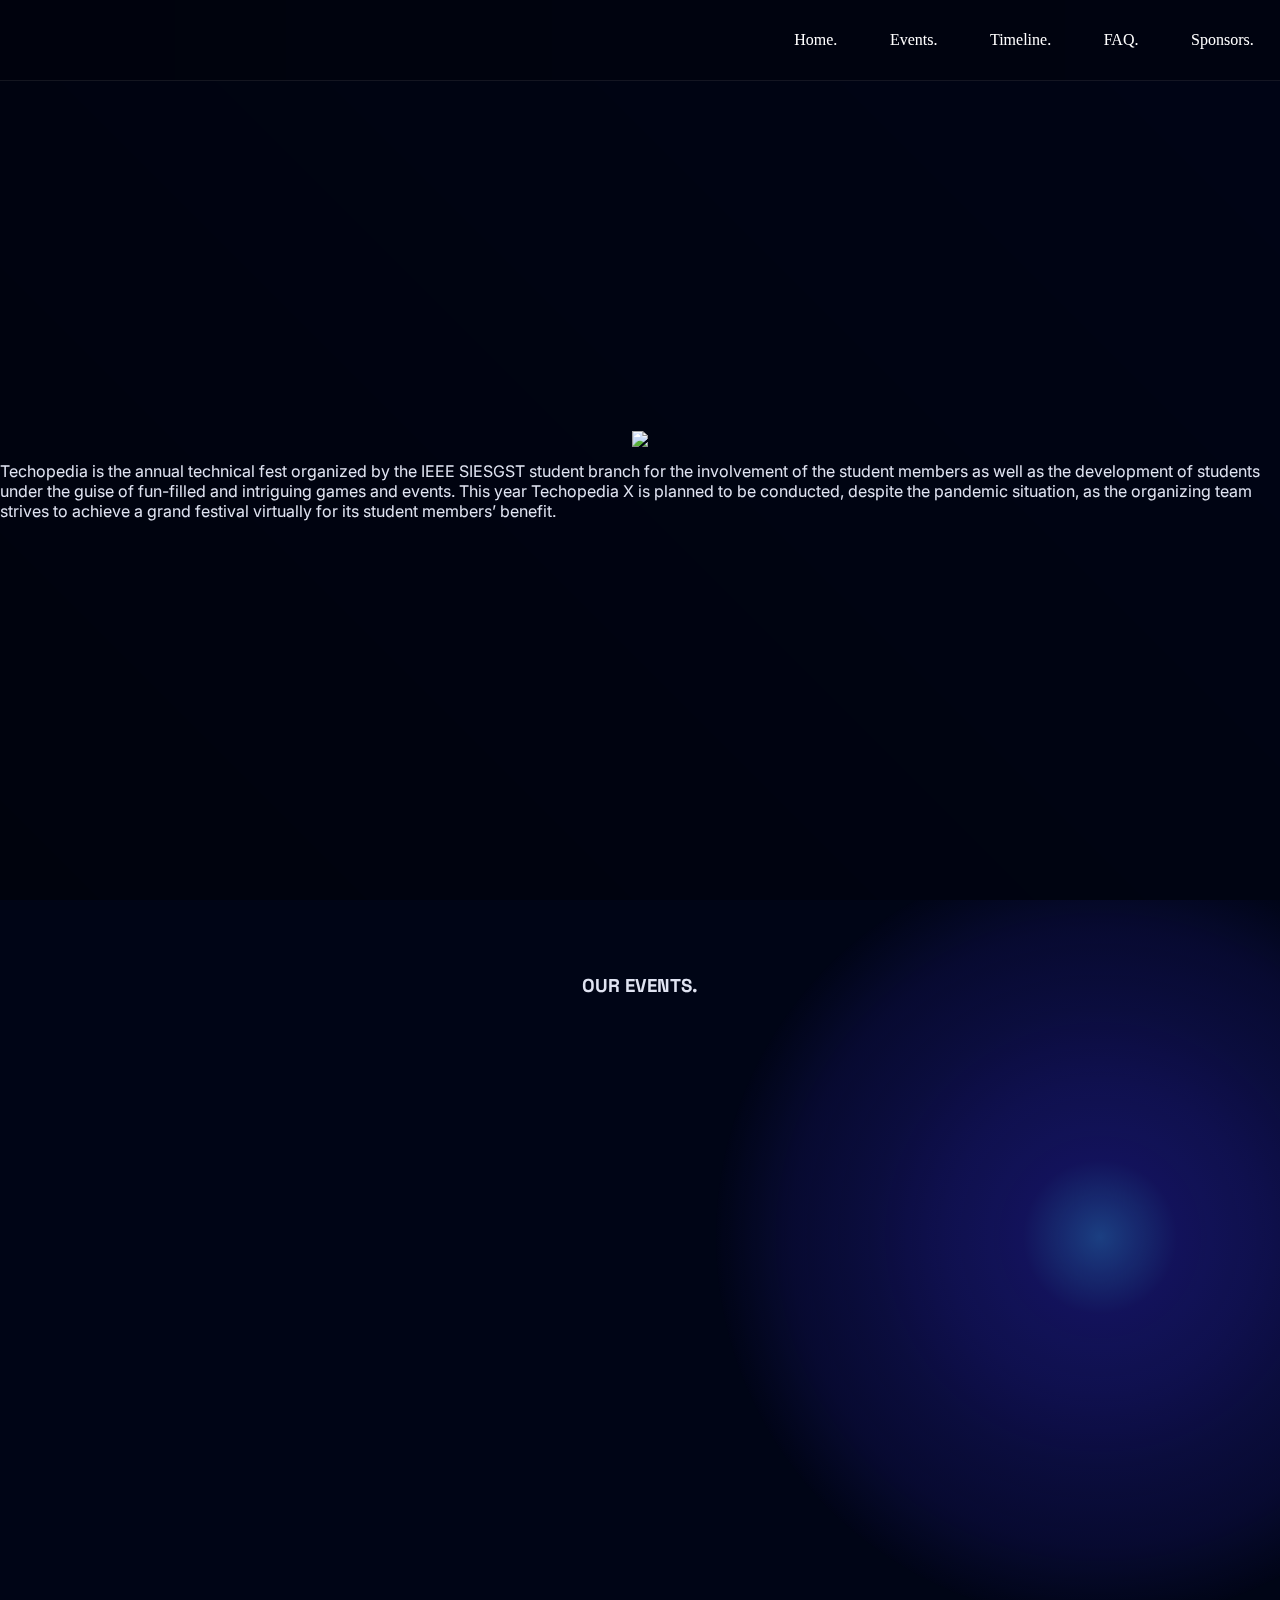
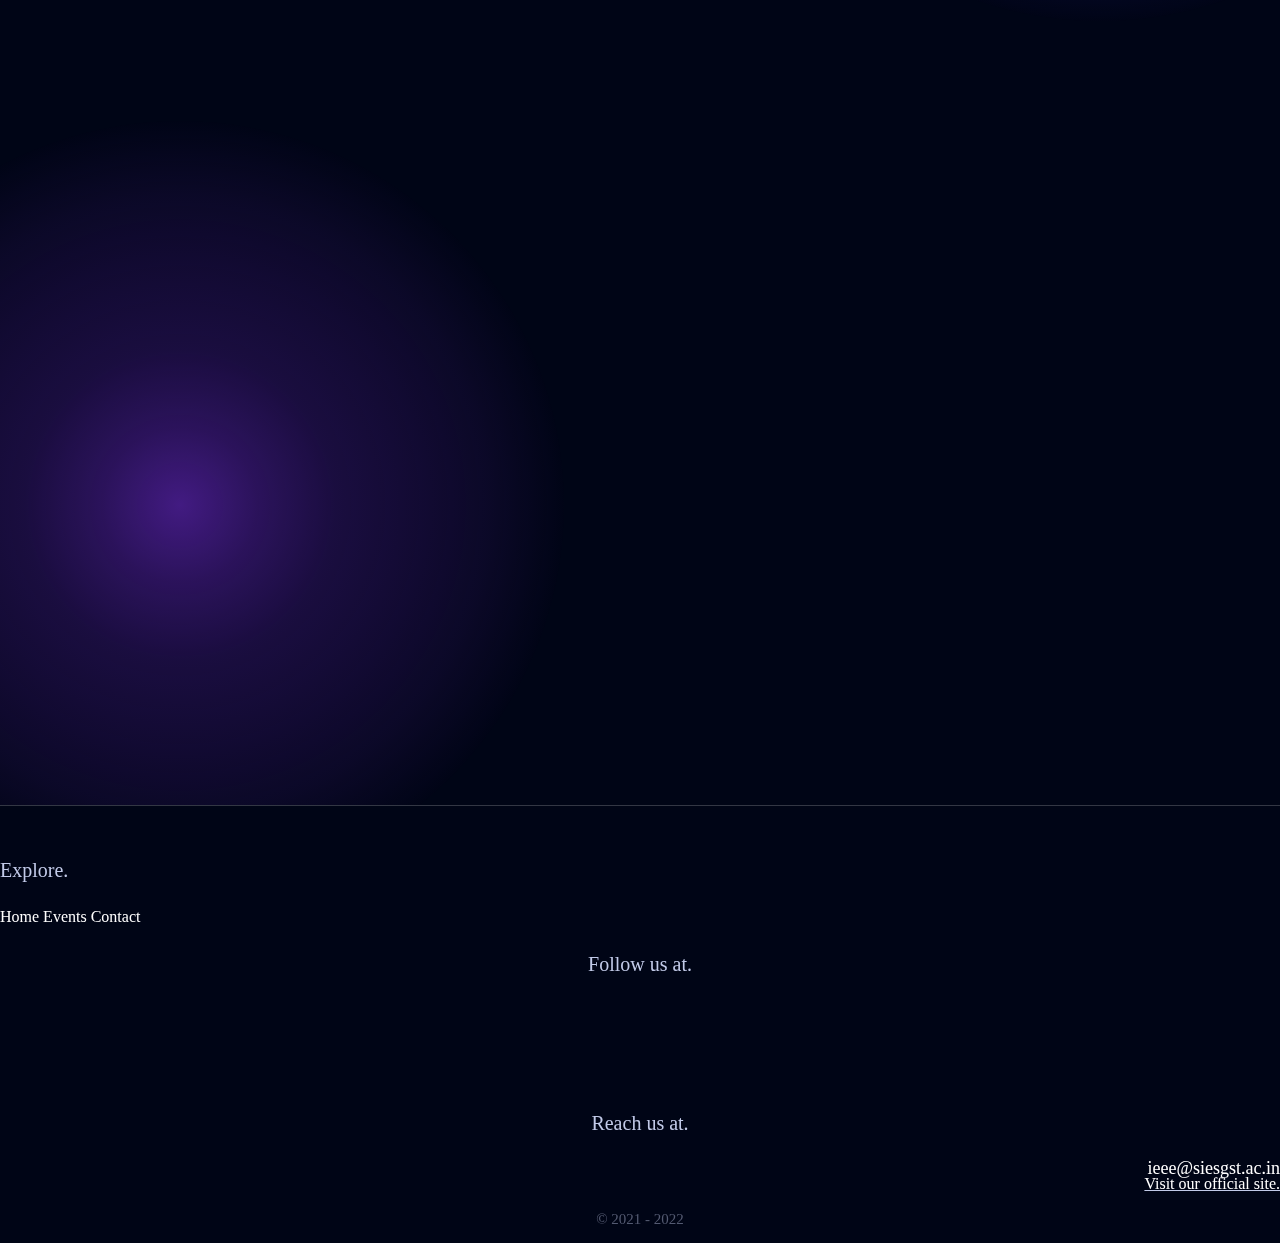
==== commit 6cba4746: "twoTypes of forms registration" ====
--- a/index.html
+++ b/index.html
@@ -151,37 +151,7 @@
         </div>
       </div>
       <div class="countdown animate__animated  animate__pulse" id="demo" data-aos="zoom-in-up" data-aos-duration=" 2500">
-      <div id="timer" class=" d-flex 
-        align-items-center justify-content-center mt-lg-3">
-        <div id="days" class="align-items-center flex-column d-flex justify-content-center"></div>
-        <div id="hours" class="align-items-center flex-column d-flex justify-content-center"></div>
-        <div id="minutes" class="align-items-center flex-column d-flex justify-content-center"></div>
-        <div id="seconds" class="align-items-center flex-column d-flex justify-content-center"></div>
-      </div>
     </div>
-    
-      <script>
-        function makeTimer() {
-          // var endTime = new Date("Feb 06, 2022 17:30:00");
-          // var endTime = (Date.parse(endTime)) / 1000;
-          // var now = new Date();
-          // var now = (Date.parse(now) / 1000);
-          // var timeLeft = endTime - now;
-          var days = 00;
-          var hours = 00;
-          var minutes = 00;
-          var seconds = 00;
-          // if (hours < "10") { hours = "0" + hours; }
-          // if (minutes < "10") { minutes = "0" + minutes; }
-          // if (seconds < "10") { seconds = "0" + seconds; }
-          $("#days").html(days + "<span>Days</span>");
-          $("#hours").html(hours + "<span>Hours</span>");
-          $("#minutes").html(minutes + "<span>Minutes</span>");
-          $("#seconds").html(seconds + "<span>Seconds</span>");
-        }
-        setInterval(function () { makeTimer(); }, 0);
-      </script>
-      <!-- <div class="scroll-down"></div> -->
 
       <!--------------- hero section ends here --------------->
     </div>
@@ -222,7 +192,7 @@
               </p>
               <div class="Event-button">
                 <button type="submit" class="btn  btn-lg draw-border">
-                  <a href="/form.html">Participate</a>
+                  <a href="/form2.html">Participate</a>
                 </button>
               </div>
             </div>
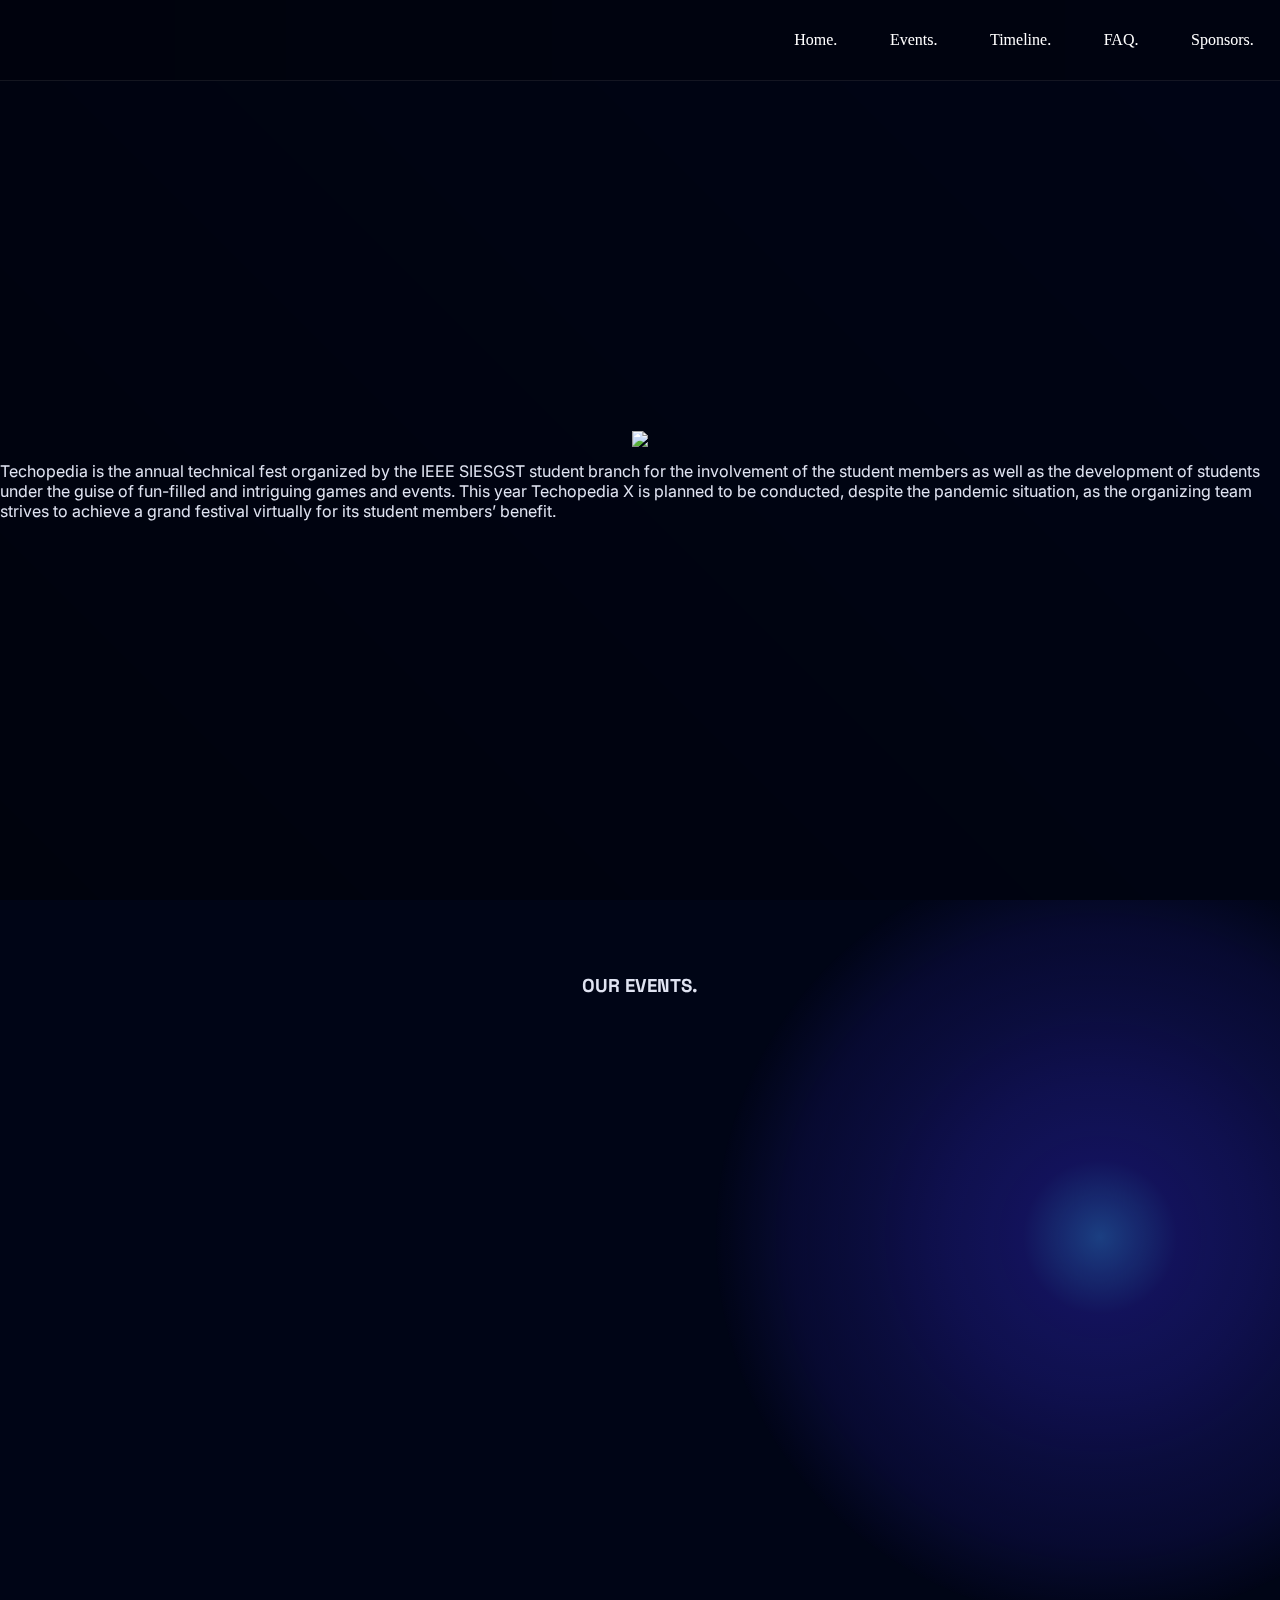
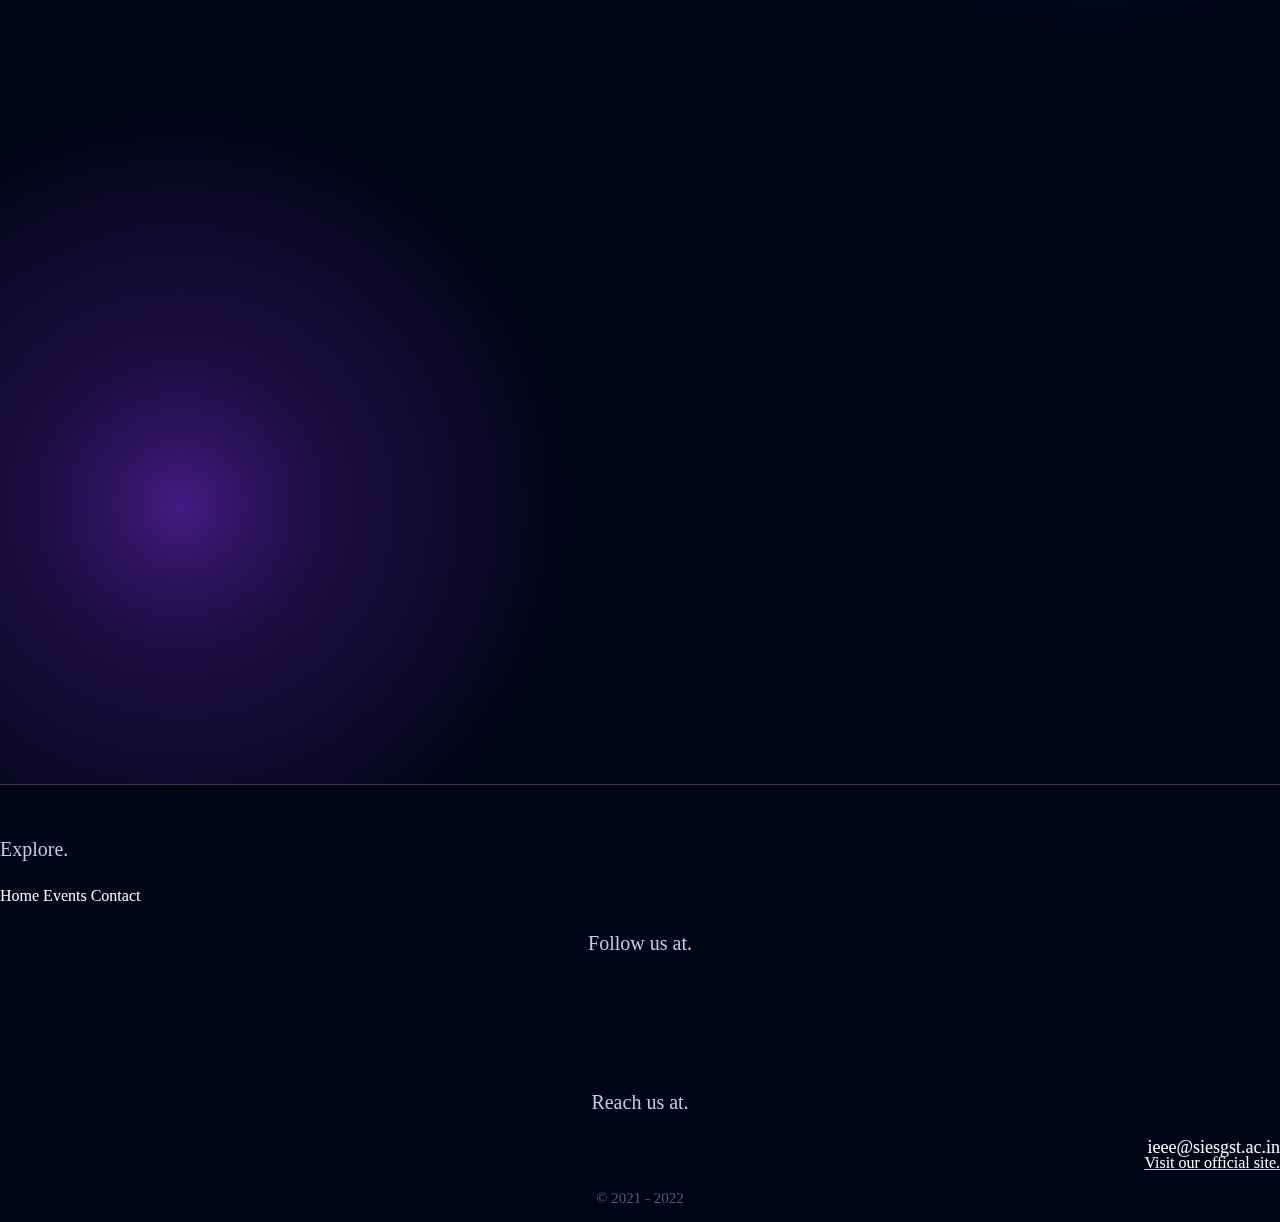
==== commit 9291eee6: "update" ====
--- a/index.html
+++ b/index.html
@@ -172,7 +172,7 @@
               </p>
               <div class="Event-button">
                 <button type="submit" class="btn  btn-lg draw-border">
-                  <a href="/form.html">Participate</a>
+                  <a href="/RegisterForm.html">Participate</a>
                 </button>
               </div>
             </div>
@@ -191,9 +191,9 @@
               <p class="event-content"> A hero can't be built without the profound knowledge of their own surroundings
               </p>
               <div class="Event-button">
-                <button type="submit" class="btn  btn-lg draw-border">
+                <!-- <button type="submit" class="btn  btn-lg draw-border">
                   <a href="/form2.html">Participate</a>
-                </button>
+                </button> -->
               </div>
             </div>
           </div>
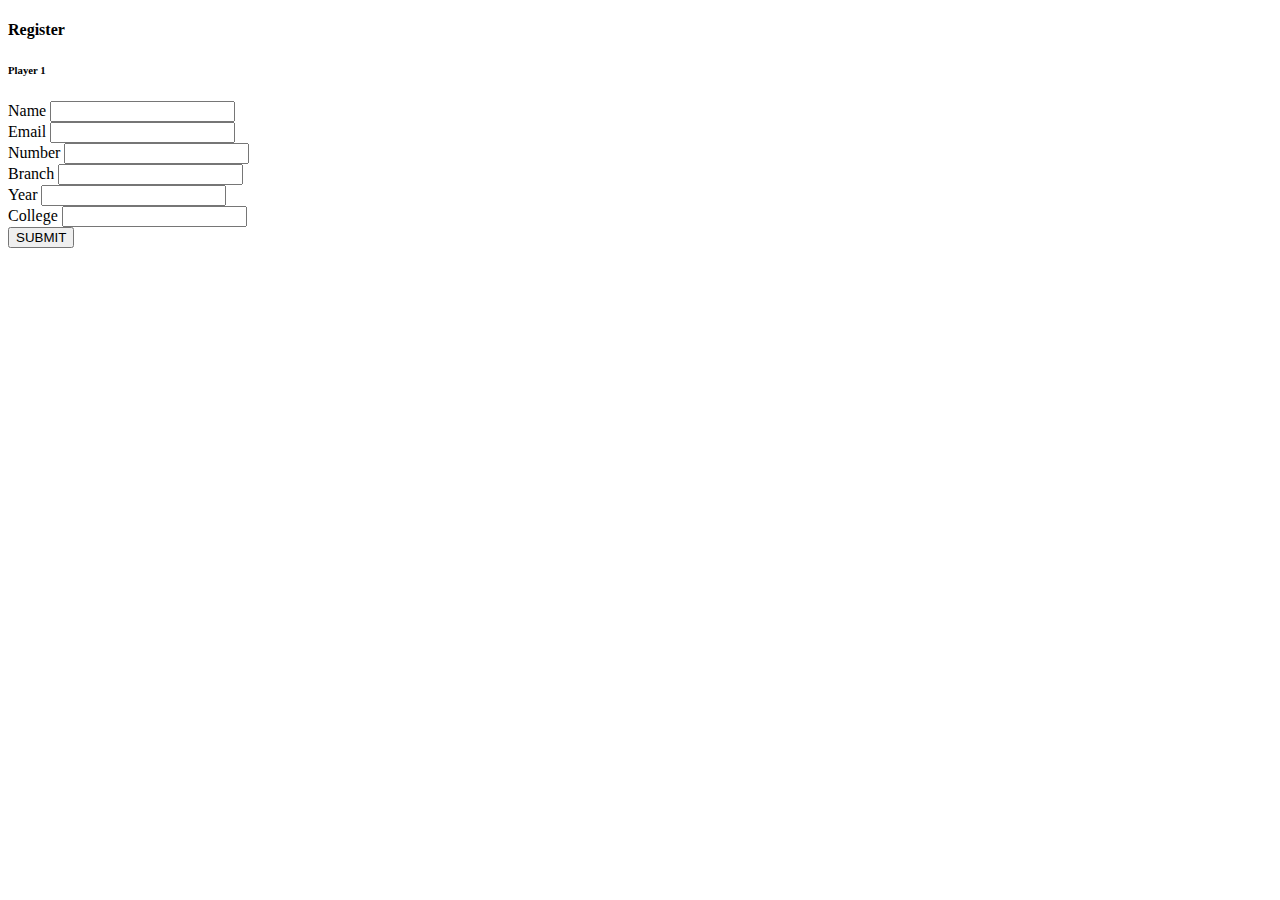
==== commit b74b83be: "update" ====
--- a/index.html
+++ b/index.html
@@ -1,355 +1,85 @@
-<!DOCTYPE html>
+<!doctype html>
 <html lang="en">
+  <head>
+    <!-- Required meta tags -->
+    <meta charset="utf-8">
+    <meta name="viewport" content="width=device-width, initial-scale=1, shrink-to-fit=no">
 
-<head>
-  <meta charset="UTF-8" />
-  <meta name="viewport" content="width=device-width, initial-scale=1.0" />
-  <meta http-equiv="X-UA-Compatible" content="ie=edge" />
-  <meta
-  name="description"
-  content="TechopediaX website of IEEE student chapter of SIES GST, Navi Mumbai."
-  />
-  <meta
-    name="keywords"
-    content="IEEE,, siesgst, SIESGST, official, student, website, TechopediaX, techopedia10.0, techopedia"
-  />
-  <!--whatsapp and fb-->
-  <meta
-    property="og:description"
-    content="TechopediaX website of IEEE student chapter of SIES GST, Navi Mumbai."
-  />
-  <meta property="og:url" content="https://techopedia.ieeesiesgst.in/" />
-  <meta property="og:image:alt" content="IEEE SIES GST" />
-  <!--twitter-->
-  <meta
-    property="twitter:description"
-    content="TechopediaX website of IEEE student chapter of SIES GST, Navi Mumbai."
-  />
-  <!--whatsapp and fb-->
-  <meta property="og:title" content="TechopediaX | IEEE SIESGST"/>
-  <meta property="og:type" content="website" />
-  <meta
-      property="og:image"
-      content="https://ieeesiesgst.in/popupimg.jpg"
-  />
-  <meta property="og:image:type" content="image/jpg" />
-  <meta property="og:image:width" content="1000" />
-  <meta property="og:image:height" content="500" />
-  <!--twitter-->
-  <meta property="twitter:card" content="summary_large_image" />
-  <meta property="twitter:title" content="TechopediaX | IEEE SIESGST" />
-  <meta
-      property="twitter:image"
-      content="https://ieeesiesgst.in/popupimg.jpg"
-  />
+    <!-- Bootstrap CSS -->
+    <link rel="stylesheet" href="https://cdn.jsdelivr.net/npm/bootstrap@4.6.2/dist/css/bootstrap.min.css" integrity="sha384-xOolHFLEh07PJGoPkLv1IbcEPTNtaed2xpHsD9ESMhqIYd0nLMwNLD69Npy4HI+N" crossorigin="anonymous">
 
-  <title>Techopedia X | IEEE SIESGST </title>
-  
-  <!-- stylesheet -->
-  <link rel="stylesheet" href="style.css" />
-  <!-- bootstrap cdns -->
-  <link href="https://cdn.jsdelivr.net/npm/bootstrap@5.1.3/dist/css/bootstrap.min.css" rel="stylesheet"
-    integrity="sha384-1BmE4kWBq78iYhFldvKuhfTAU6auU8tT94WrHftjDbrCEXSU1oBoqyl2QvZ6jIW3" crossorigin="anonymous">
-  <script src="https://cdn.jsdelivr.net/npm/bootstrap@5.1.3/dist/js/bootstrap.bundle.min.js"
-    integrity="sha384-ka7Sk0Gln4gmtz2MlQnikT1wXgYsOg+OMhuP+IlRH9sENBO0LRn5q+8nbTov4+1p"
-    crossorigin="anonymous"></script>
-  <!-- google fonts -->
-  <link href="https://fonts.googleapis.com/css?family=Roboto+Mono:100,100i,300,300i,400,400i,500,500i,700,700i"
-    rel="stylesheet" />
-  <link rel="preconnect" href="https://fonts.googleapis.com">
-  <link rel="preconnect" href="https://fonts.gstatic.com" crossorigin>
-  <link href="https://fonts.googleapis.com/css2?family=Poppins&family=Space+Grotesk:wght@700&display=swap"
-    rel="stylesheet">
-  <script src="https://cdnjs.cloudflare.com/ajax/libs/jquery/3.6.0/jquery.min.js"
+    <title>webascend</title>
+    <!-- <link rel="stylesheet" href="/new/style.css" /> -->
+
+    <script src="https://cdnjs.cloudflare.com/ajax/libs/jquery/3.6.0/jquery.min.js"
     integrity="sha512-894YE6QWD5I59HgZOGReFYm4dnWc1Qt5NtvYSaNcOP+u1T9qYdvdihz0PPSiiqn/+/3e7Jo4EaG7TubfWGUrMQ=="
     crossorigin="anonymous" referrerpolicy="no-referrer"></script>
-  <link rel="icon" type="image/x-icon" href="./Image/Tab_icon.png">
+    <script src="https://code.jquery.com/jquery-3.6.0.min.js"></script>
+  </head>
+  <body>
+        <div class="container">
+            <div class="card">
+                <div class="card-header bg-primary text-white">
+                    <h4>
+                        Register
+                    </h4>
+                </div>
+                <div class="card-body container">
+                     <form id="formSubmit">
+                        <div class="row container">
+                            <!-- <div class="form-group">
+                                <label for="eventname">event name</label>
+                                <select name="eventname" class="form-select">
+                                    <option>inquisitive</option>
+                                    <option>squabble</option>
+                                    <option>mystification</option>
+                                </select>                                                
+                            </div> -->
+                            <div class="p">
+                                <h6 class="pt-4" id="playerNumber">Player 1</h6>
 
-  <!-- ______________boxicons________________ -->
-  <link href='https://unpkg.com/boxicons@2.1.1/css/boxicons.min.css' rel='stylesheet'>
-  <!-- _________animation_____________ -->
-  <!-- <link
-  rel="stylesheet"
-  href="https://cdnjs.cloudflare.com/ajax/libs/animate.css/4.1.1/animate.min.css"
-  /> -->
-  
-  <link rel="stylesheet" href="https://unpkg.com/aos@next/dist/aos.css" />
-  <script>
-    window.addEventListener('scroll',(event) => {
-      let yOffset = window.pageYOffset;
-      if(yOffset >= 40){
-        document.getElementById('navBg').classList.remove('homeBg')
-      }
-      else{
-        document.getElementById('navBg').classList.remove('homeBg')
-      }
-    });
-  </script>
-</head>
+                                <div class="form-group">
+                                    <label for="Player1">Name</label>
+                                    <input type="text" name="Player1" class="form-control" id="name" required>
+                                </div>
 
-<body>
-  <!--------------- navbar starts here --------------->
-  <div class="wrapper">
-    <nav class="homeBg" id="navBg">
-      <span id="brand">
-        <a href="https://techopedia.ieeesiesgst.in/"><img class="logo" src="./Image/IEEE SIESGST_white.png" alt=""></a>
-      </span>
+                                <div class="form-group">
+                                    <label for="Email">Email</label>
+                                    <input type="email" name="Email" class="form-control" id="email" required>
+                                </div>
 
-      <ul id="menu" class="menu pt-3">
-        <li class="nav">
-          <a href="#home">Home<span>.</span></a>
-        </li>
-        <li class="nav">
-          <a href="#events">Events<span>.</span></a>
-        </li>
-        <li class="nav">
-          <a href="#timeline">Timeline<span>.</span></a>
-        </li>
-        <li class="nav">
-          <a href="#faq">FAQ<span>.</span></a>
-        </li>
-        <li class="nav">
-          <a href="#sponsors">Sponsors<span>.</span></a>
-        </li>
-      </ul>
+                                <div class="form-group">
+                                    <label for="Player1">Number</label>
+                                    <input type="text" name="Player1" class="form-control" id="number" required>
+                                </div>
 
-      <div id="toggle">
-        <div class="span">menu</div>
-      </div>
-    </nav>
-    <div class="mobile-nav " id="resize">
-      <div class="close-btn">close</div>
-      <ul id="menu">
-        <li>
-          <a href="#home">Home<span>.</span></a>
-        </li>
-        <li>
-          <a href="#events">Events<span>.</span></a>
-        </li>
-        <li>
-          <a href="#timeline">Timeline<span>.</span></a>
-        </li>
-        <li>
-          <a href="#faq">FAQ<span>.</span></a>
-        </li>
-        <li>
-          <a href="#sponsors">Sponsors<span>.</span></a>
-        </li>
-      </ul>
-    </div>
-    <div class="test-header">
-      <!--------------- navbar ends here --------------->
-      <!--------------- hero section starts here --------------->
-      <div class="hero" id="home">
-        <div class="header container">
-          <h1 class="primary-title">
-            <img src="./Image/TechoTitle.png" class="techopedia-title mb-0" data-aos="zoom-out"/>
-            <!-- TECH<span class="outline">O</span>PEDIA X -->
-          </h1>
-          <p class="text-center about-text white pb-5" data-aos="fade-up" data-aos-duration=" 2500">
-            Techopedia is the annual technical fest organized by the IEEE SIESGST student branch for the involvement of the student members as well as the development of students under the guise of fun-filled and intriguing games and events. This year Techopedia X is planned to be conducted, despite the pandemic situation, as the organizing team strives to achieve a grand festival virtually for its student members’ benefit.          </p>
-        </div>
-      </div>
-      <div class="countdown animate__animated  animate__pulse" id="demo" data-aos="zoom-in-up" data-aos-duration=" 2500">
-    </div>
-
-      <!--------------- hero section ends here --------------->
-    </div>
-    <!-----EventsSection----------->
-    <div class="events" id="events">
-      <h3 class="secondary-title text-center pt-2 pb-2">OUR EVENTS.</h3>
-      <div>
-        <div class="row  squabble  d-flex justify-content-center align-items-center pb-md-5 pb-lg-0">
-          <div class="col-md-6 event-cover" data-aos="fade-up-right" data-aos-duration="1000"
-          data-aos-easing="ease-in-out">
-            <img src="./Image/squabble box.jpg" class=" d-block w-100 img-fluid odd" />
-          </div>
-          <div class="col-md-6 text-center" data-aos="fade-left" data-aos-duration="1000"
-          data-aos-easing="ease-in-out">
-            <div class="p-3 pb-md-5 pb-lg-0">
-              <h1 class="event-title mb-3">SQUABBLE</h1>
-              <p class="event-content"> Be heard or be in a herd!
-              </p>
-              <div class="Event-button">
-                <button type="submit" class="btn  btn-lg draw-border">
-                  <a href="/RegisterForm.html">Participate</a>
-                </button>
-              </div>
+                                <div class="form-group">
+                                    <label for="Player1">Branch</label>
+                                    <input type="text" name="Player1" class="form-control" id="branch" required>
+                                </div>
+                                <div class="form-group">
+                                    <label for="Player1">Year</label>
+                                    <input type="text" name="Player1" class="form-control" id="year" required>
+                                </div>
+                                <div class="form-group">
+                                    <label for="Player1">College</label>
+                                    <input type="text" name="Player1" class="form-control" id="college" required>
+                                </div>
+                                <div class="form-example" >
+                                    <button type="submit" class="btn mt-3 btn-primary btn-lg btn-block" >SUBMIT</button>
+                                </div>
+                            </div>
+                        </div>
+                    </form>
+                </div>
             </div>
-
-          </div>
-        </div>
-        <div class="row inquisitive d-flex justify-content-center align-items-center pb-md-5 pb-lg-0">
-          <div class="col-md-6 event-cover" data-aos="fade-up-left" data-aos-duration="1000"
-          data-aos-easing="ease-in-out">
-            <img src="./Image/inquisitive box.jpg" class=" d-block w-100 img-fluid even " />
-          </div>
-          <div class="col-md-6 text-center" data-aos="fade-right" data-aos-duration="1000"
-          data-aos-easing="ease-in-out">
-            <div class="p-3 pb-md-5 pb-lg-0">
-              <h1 class="event-title mb-3">INQUISITIVE</h1>
-              <p class="event-content"> A hero can't be built without the profound knowledge of their own surroundings
-              </p>
-              <div class="Event-button">
-                <!-- <button type="submit" class="btn  btn-lg draw-border">
-                  <a href="/form2.html">Participate</a>
-                </button> -->
-              </div>
-            </div>
-          </div>
-        </div>
-      </div>
-    </div>
-    <!-- <h3 class="secondary-title text-center pt-2 pb-2">More Events Coming Soon...!</h3> -->
-    <!--------Event Section ends here------->
-
-
-
-  </div>
-    <!--------------- footer starts here --------------->
-    <footer class="footer">
-      <div class="container">
-        <div class="hr">
-          <div class="row"></div>
         </div>
 
-        <br /><br />
-
-        <div class="info">
-          <div class="row">
-            <div class="col-lg-4" id="personal">
-              <h3>Explore.</h3>
-              <div class="explore">
-              <a href="#home" data-wow-delay="0.2s">Home</a>
-              <a href="#events" data-wow-delay="0.2s">Events</a>
-              <a href="mailto: ieee@siesgst.ac.in" data-wow-delay="0.2s">Contact</a>
-              
-              
-              </div>
-              
-            </div>
-
-            <div class="col-lg-4 footer-column">
-              <h3 class="follow-us">Follow us at.</h3>
-
-              <ul class="social-links">
-                <li id="insta" class="wow fadeInUp" data-wow-delay="0.6s"><a target="_blank"
-                    href="https://www.instagram.com/ieeesiesgst/?hl=en"><img src="./Image/InstagramLogo (1).png"
-                      alt=""></a>
-                </li>
-                <li class="wow fadeInUp" data-wow-delay="1s"><a target="_blank"
-                    href="https://www.linkedin.com/company/ieee-gst"><img src="./Image/LinkedinLogo.png" alt=""></a></li>
-
-                <li class="wow fadeInUp" data-wow-delay="0.8s"><a target="_blank"
-                    href="https://twitter.com/_ieeesiesgst?s=09"><img src="./Image/twitter logo.png" alt=""></li>
-                <li class="wow fadeInUp" data-wow-delay="1s"><a target="_blank"
-                    href="https://www.youtube.com/c/IEEESIESGST"><img src="./Image/youtube logo.png" alt=""></a></li>
-                <li class="wow fadeInUp" data-wow-delay="0.4s"><a target="_blank"
-                    href="https://www.facebook.com/groups/714385779076148/?ref=share"><img
-                      src="./Image/FacebookLogo.png" alt=""></a></li>
-                <li class="wow fadeInUp" data-wow-delay="1s"><a target="_blank"
-                    href="https://open.spotify.com/show/08snSfTbCS9EcxWTDIJYuV?si=s5eliMbwTPeOXAC2ZG8MDg&utm_source=copy-link"><img
-                      src="./Image/SpotifyLogo.png" alt=""></a></li>
-                <li class="wow fadeInUp" data-wow-delay="1s"><a target="_blank"
-                    href="https://github.com/ieeesiesgst"><img src="./Image/github logo.png" alt=""></a></li>
-              </ul>
-
-
-
-              <br /><br />
-
-
-            </div>
-
-            <div class="col-lg-4" id="address">
-              <h3 class="Reach-us">Reach us at.</h3>
-              <h4 data-wow-delay="0.2s"><span><a href="mailto: ieee@siesgst.ac.in">
-                ieee@siesgst.ac.in
-              </a></span></h4>
-              <!-- <a href="tel:908923792" data-wow-delay="0.2s">+91 908923792
-              </h4>
-              <a href="tel:899023723" data-wow-delay="0.2s">+91 899023723</h4> -->
-              <!-- <br /><br /> -->
-              
-                <div class="official-website"><a href="https://ieeesiesgst.in/" target="_blank" data-wow-delay="0.2s"> Visit our official site.</a> </div>
-              
-            </div>
-          </div>
-          <h3 class="copyright"> &copy; 2021 - 2022</h3>
-        </div>
-      </div>
-      <br />
-    </footer>
-    <!--------------- footer ends here --------------->
-
-
-
-  <!-- greensock cdn -->
-  <script src="https://cdnjs.cloudflare.com/ajax/libs/gsap/2.1.2/TweenMax.min.js"></script>
-  <script src="https://code.jquery.com/jquery-3.4.1.js"></script>
-  <script type="text/javascript">
-    // navigation starts here
-
-    $("#toggle").click(function () {
-      $(this).toggleClass("on");
-      $("#resize").toggleClass("active");
-    });
-
-    $("#resize ul li a").click(function () {
-      $(this).toggleClass("on");
-      $("#resize").toggleClass("active");
-    });
-
-    $(".close-btn").click(function () {
-      $(this).toggleClass("on");
-      $("#resize").toggleClass("active");
-    });
-
-    TweenMax.from("#brand", 1, {
-      delay: 0.4,
-      y: 10,
-      opacity: 0,
-      ease: Expo.easeInOut,
-    });
-
-    TweenMax.staggerFrom(
-      "#menu li a",
-      1,
-      {
-        delay: 0.4,
-        opacity: 0,
-        ease: Expo.easeInOut,
-      },
-      0.1
-    );
-
-    // nav animation ends
-  </script>
-  <script src="https://unpkg.com/aos@next/dist/aos.js">
-  </script>
-  <script>
-        AOS.init({once:true});
-  </script> 
-</body>
-
-</html>
-<script>
-  const accordionItemHeaders = document.querySelectorAll(".accordion-item-header");
-  accordionItemHeaders.forEach(accordionItemHeader => {
-    accordionItemHeader.addEventListener("click", event => {
-      accordionItemHeader.classList.toggle("active");
-      const accordionItemBody = accordionItemHeader.nextElementSibling;
-      if (accordionItemHeader.classList.contains("active")) {
-        accordionItemBody.style.maxHeight = accordionItemBody.scrollHeight + "px";
-        accordionItemHeader.style.backgroundColor = "#000516";
-        accordionItemHeader.style.border = "#fff solid 1px";
-      }
-      else {
-        accordionItemBody.style.maxHeight = 0;
-        accordionItemHeader.style.backgroundColor = "transparent";
-        accordionItemHeader.style.border = "#fff solid 1px";
-      }
-
-    });
-  });
-</script>+    <!-- <script src="https://cdn.jsdelivr.net/npm/jquery@3.5.1/dist/jquery.slim.min.js" integrity="sha384-DfXdz2htPH0lsSSs5nCTpuj/zy4C+OGpamoFVy38MVBnE+IbbVYUew+OrCXaRkfj" crossorigin="anonymous"></script>
+    <script src="https://cdn.jsdelivr.net/npm/bootstrap@4.6.2/dist/js/bootstrap.bundle.min.js" integrity="sha384-Fy6S3B9q64WdZWQUiU+q4/2Lc9npb8tCaSX9FK7E8HnRr0Jz8D6OP9dO5Vg3Q9ct" crossorigin="anonymous"></script>
+    <script src="https://cdn.jsdelivr.net/npm/jquery@3.5.1/dist/jquery.slim.min.js" integrity="sha384-DfXdz2htPH0lsSSs5nCTpuj/zy4C+OGpamoFVy38MVBnE+IbbVYUew+OrCXaRkfj" crossorigin="anonymous"></script>
+    <script src="https://cdn.jsdelivr.net/npm/popper.js@1.16.1/dist/umd/popper.min.js" integrity="sha384-9/reFTGAW83EW2RDu2S0VKaIzap3H66lZH81PoYlFhbGU+6BZp6G7niu735Sk7lN" crossorigin="anonymous"></script>
+    <script src="https://cdn.jsdelivr.net/npm/bootstrap@4.6.2/dist/js/bootstrap.min.js" integrity="sha384-+sLIOodYLS7CIrQpBjl+C7nPvqq+FbNUBDunl/OZv93DB7Ln/533i8e/mZXLi/P+" crossorigin="anonymous"></script> -->
+    <script src="/main.js"></script>
+  </body>
+</html>--- a/new/style.css
+++ b/new/style.css
@@ -0,0 +1,20 @@
+/* h2{
+    font size:5rem;
+}
+h4{
+    font-style: italic;
+}
+p{
+    color: blueviolet;
+} */
+/* 
+*{
+    margin-top: srem;
+}
+.container{
+    font-size: 2rem;
+    font-weight: 500;
+}
+#text{
+    letter-spacing: 0cap;
+} */
